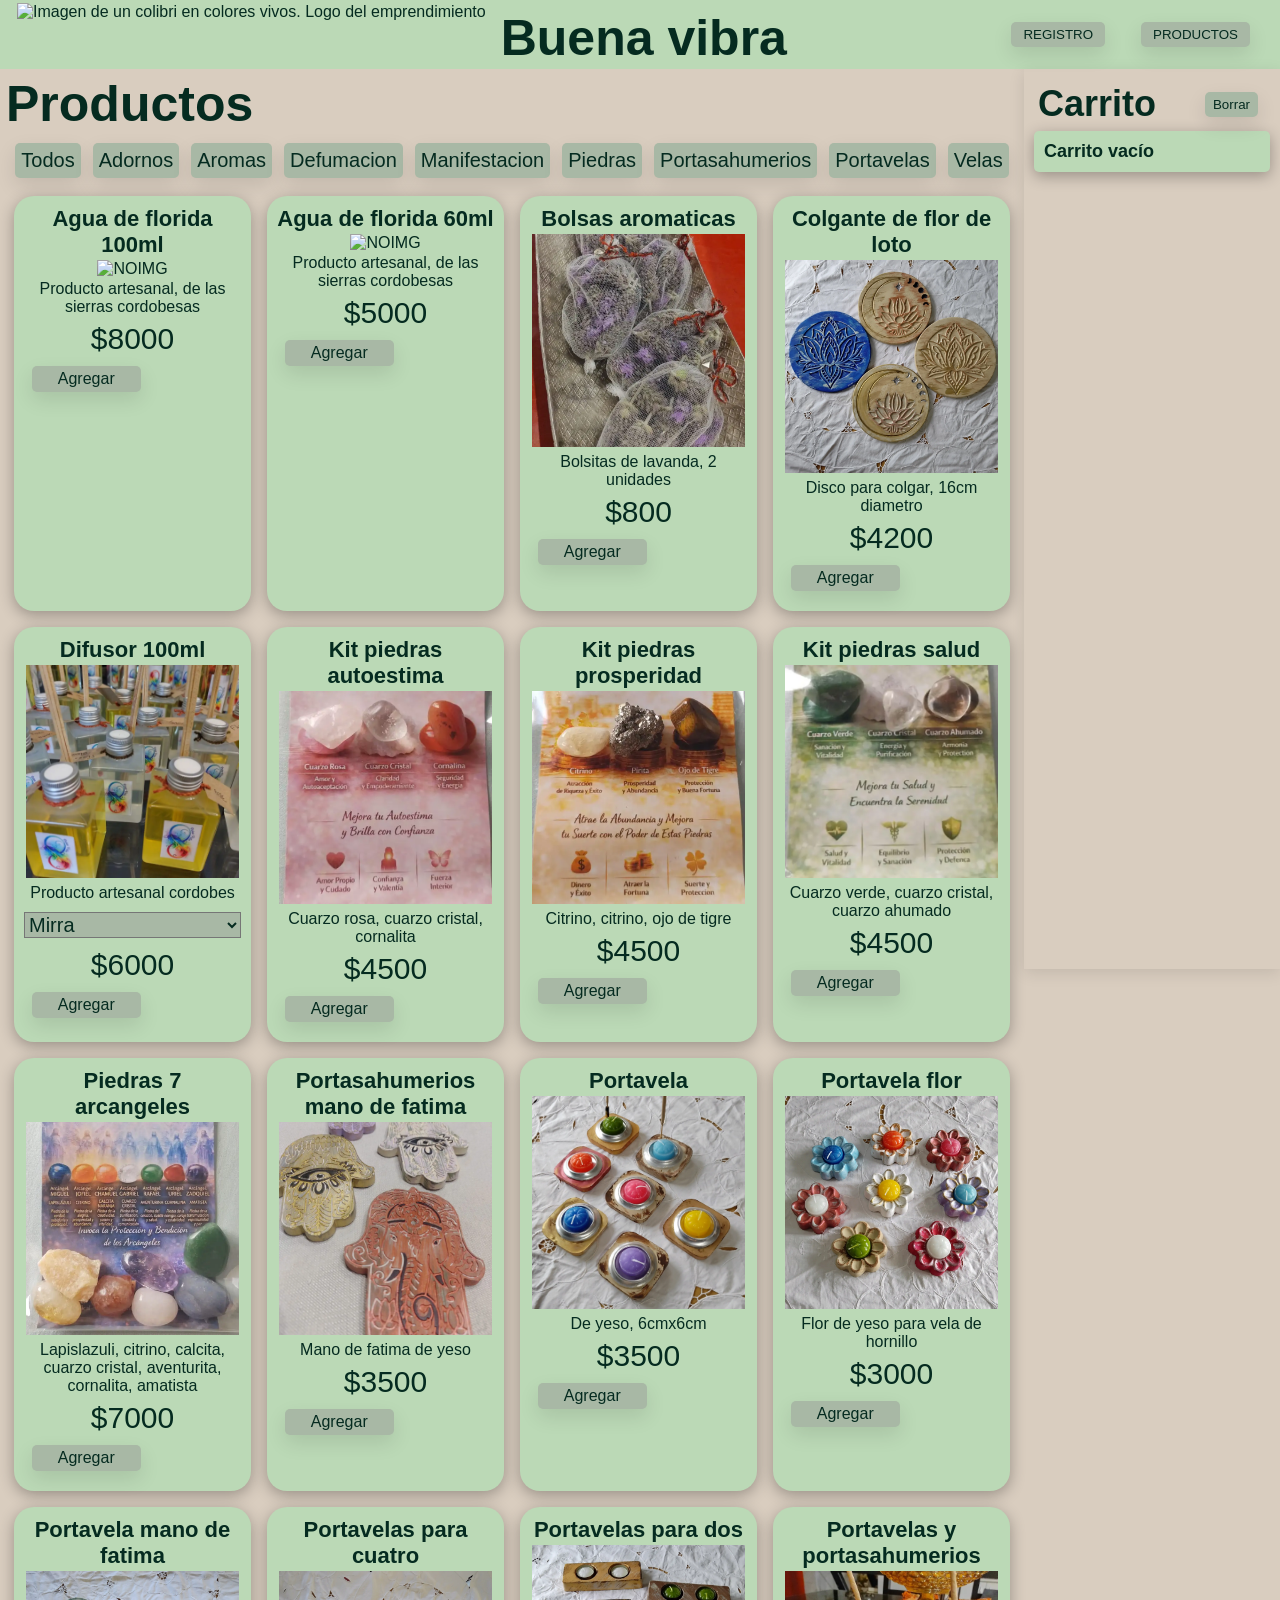
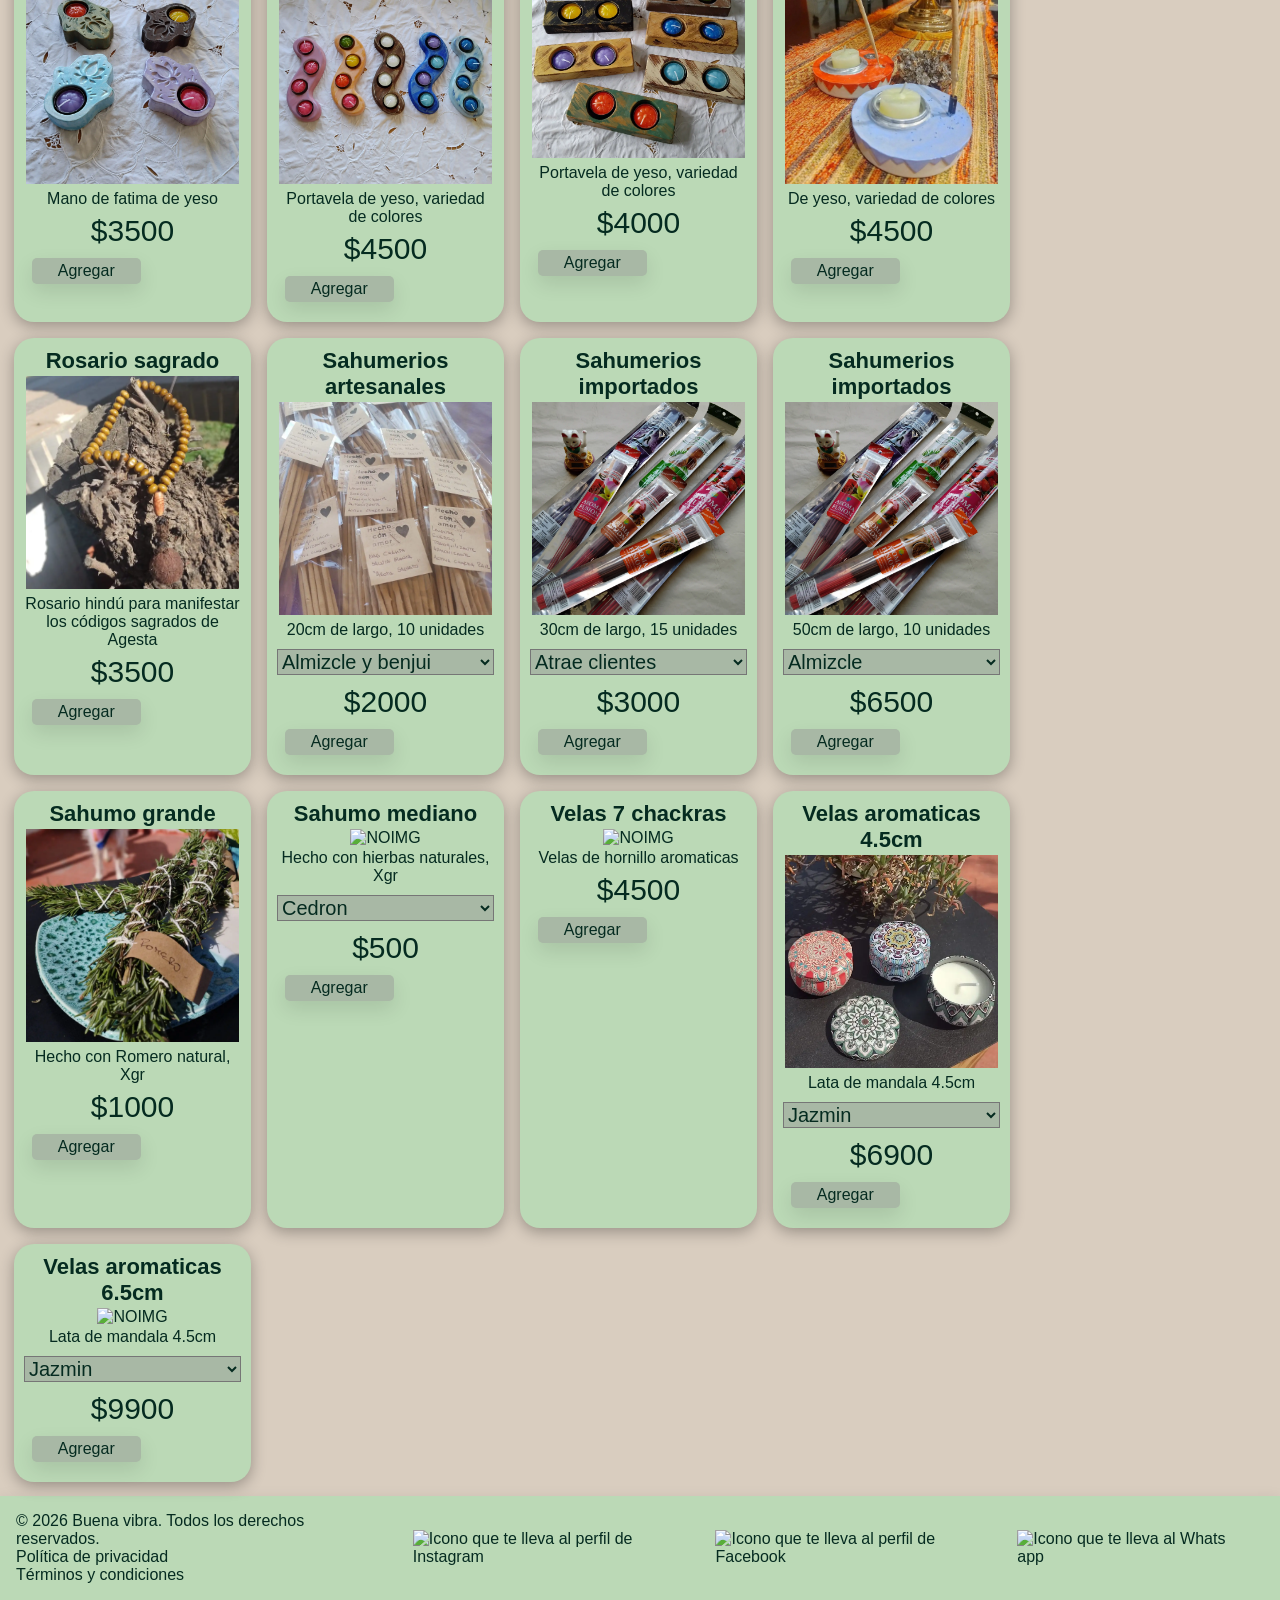
==== index.html @ 1e31e5bb "CAMBIO DE NOMBRE DE ARCHIVOS. Creo quedo funcional" ====
<!DOCTYPE html>
<html lang="es">
    <head>
        <meta charset="UTF-8">
        <meta name="description" content="Productos de tienda online de productos holísticos y bienestar natural.">
        <meta name="keywords" content="holístico, bienestar, relajación, aromas, velas, difusores, sahumerios, armonía">
        <meta name="viewport" content="width=device-width, initial-scale=1.0">
        <!-- Logo en la pestaña -->
        <link rel="icon" href="img/logo_colibri.webp" type="img/logo.png">
        <!-- Uso de una fuente externa -->
        <link rel="preconnect" href="https://fonts.googleapis.com">
        <link rel="preconnect" href="https://fonts.gstatic.com" crossorigin>
        <link href="https://fonts.googleapis.com/css2?family=Oswald:wght@200..700&display=swap" rel="stylesheet">
        <!-- Inclusion del archivo CSS (luego de la fuente y del bootstrap) -->
        <link rel="stylesheet" href="css/estilos.css">

        <!-- Inclusion del archivo js -->
        <script src="js/main.js" defer></script>

        <!-- Titulo de la pestaña -->
        <title>Buena vibra</title>
    </head>

    <body>
        <!-- Header: Titulo y lista de navegacion -->
        <header class="header">
            <!-- Lado izquierdo: logo+titulo -->
            <div class="header-titulo">
                <img src="/img/logo_colibri.webp" alt="Imagen de un colibri en colores vivos. Logo del emprendimiento" class="logo-colibri">
                <a class="titulo"><strong>Buena vibra</strong></a>
            </div>
            <!-- Lado derecho: Navbar desplegable-->
            <div class="header-pages">
                <button class="boton-registro">REGISTRO</button>
                <button class="boton-productos">PRODUCTOS</button>
            </div>
        </header>
        <main class="main-productos">
        </main> 

        <footer>
           <div>
                <p>© 2026 Buena vibra. Todos los derechos reservados.</p>
                <p>Política de privacidad</p>
                <p>Términos y condiciones</p>
            </div>
            <nav>
                <ul>  
                    <!-- Uso el atributo ref por sugerencia de seguridad. No coincide los nombres con el de las redes porque estoy en una transicion. No tengo facebook aun. -->
                    <li><a href="https://www.instagram.com/diezpuntos.lp/" target="_blank" rel="noopener noreferrer"> <img src="/img/logo_ig.png" alt="Icono que te lleva al perfil de Instagram" class="social-icon"></a>  </li>
                    <li><a href="https://www.facebook.com/diezpuntos.lp/" target="_blank" rel="noopener noreferrer"> <img src="/img/logo_fb.png" alt="Icono que te lleva al perfil de Facebook" class="social-icon"></a>  </li>
                    <li><a href="https://wa.me/5492355411161" target="_blank" rel="noopener noreferrer"> <img src="/img/logo_wa.png" alt="Icono que te lleva al Whats app" class="social-icon"></a></li>   
                </ul>
            </nav>
        </footer>
        <script src="https://cdn.jsdelivr.net/npm/sweetalert2@11"></script>
        <script type="text/javascript" src="https://cdn.jsdelivr.net/npm/toastify-js"></script>
    </body>
</html>
---- css/estilos.css ----
@charset "UTF-8";
/*
Verde salvia: #A8B8A5
Arena: #D9CDBF
Marrón suave: #A38A75
Crema: #F3EDE4
Texto oscuro: #2B2B2B

*/
h1 {
  font-size: 50px;
  justify-self: center;
  font-weight: bold;
}

h2 {
  font-size: 36px;
  font-weight: bold;
}

h3 {
  font-size: 22px;
}

h4 {
  font-size: 18px;
  font-weight: bold;
}

.card, .main-productos .section-product .section-cardproduct article {
  justify-items: center;
  text-align: center;
  margin: 8px;
  padding: 10px;
  background-color: #bbd9b6;
  border-radius: 20px;
  box-shadow: 0 4px 15px rgba(0, 0, 0, 0.3);
  transition: transform 0.4s ease;
}

.card-carrito {
  margin: 10px 4px;
  padding: 5px 4px;
  border-radius: 5px;
  background-color: #bbd9b6;
  box-shadow: 0 4px 15px rgba(0, 0, 0, 0.3);
}
.card-carrito p {
  font-size: 14px;
}

.card-carrito-info {
  margin: 5px 2px;
  padding: 8px 2px;
  border-radius: 5px;
  background-color: #bbd9b6;
  font-size: 20px;
  font-weight: bold;
  width: 100%;
  box-shadow: 0 4px 15px rgba(0, 0, 0, 0.3);
}

.card-carrito-mensaje {
  margin: 4px 2px 6px 2px;
  padding: 10px 10px;
  border-radius: 5px;
  background-color: #bbd9b6;
  font-size: 18px;
  font-weight: bold;
  justify-self: center;
  box-shadow: 0 4px 15px rgba(0, 0, 0, 0.3);
}

* {
  margin: 0;
  padding: 0;
  box-sizing: border-box;
  text-decoration: none;
  font-family: Arial, Helvetica, sans-serif;
  color: #052b20;
}

header {
  background-color: #bbd9b6;
  display: flex;
  padding: 2px;
  justify-content: space-between;
  align-items: center;
}
header .header-titulo {
  display: flex;
  align-items: center;
}
header .header-titulo .logo-colibri {
  width: auto;
  height: 4rem;
  padding: 0px 15px 7px 15px;
}
header .header-titulo .titulo {
  font-size: 50px;
  text-decoration: none;
  padding-top: 7px;
}

.header-pages {
  display: flex;
}
.header-pages .boton-registro {
  display: block;
  justify-content: center;
  width: 50%;
  margin: 15px 8px;
  background-color: #A8B8A5;
  border: none;
  border-radius: 5px;
  box-shadow: 0 8px 20px rgba(0, 0, 0, 0.1);
  transition: transform 0.4s ease;
  padding: 5px 12px;
}
.header-pages .boton-registro:hover {
  transform: scale(1.05);
}
.header-pages .boton-productos {
  display: block;
  justify-content: center;
  width: 50%;
  margin: 15px 28px;
  background-color: #A8B8A5;
  border: none;
  border-radius: 5px;
  box-shadow: 0 8px 20px rgba(0, 0, 0, 0.1);
  transition: transform 0.4s ease;
  padding: 5px 12px;
}
.header-pages .boton-productos:hover {
  transform: scale(1.05);
}
.header-pages .login-icon {
  width: 35px;
  height: 35px;
  padding: 3px;
}
.header-pages .nav-link:hover {
  text-decoration: underline;
}

footer {
  background-color: #bbd9b6;
  display: flex;
  justify-content: space-between;
  align-items: center;
  box-shadow: 0 4px 15px rgba(0, 0, 0, 0.1);
}
footer div {
  padding: 1rem;
}
footer div p {
  margin: 0;
}
footer nav ul {
  padding: 1rem;
  display: flex;
  list-style: none;
}
footer .social-icon {
  width: 45px;
  height: 45px;
  padding: 2px;
  margin-right: 15px;
}
footer .social-icon:hover {
  scale: 1.1;
}

.main-productos {
  background-color: #D9CDBF;
  display: grid;
  grid-template-columns: 80% 20%;
  grid-template-rows: 1;
  min-height: 100vh;
}
.main-productos .section-product {
  grid-column: 1;
  margin: 6px;
}
.main-productos .section-product .section-categorias {
  display: flex;
  flex-wrap: wrap;
  justify-content: center;
}
.main-productos .section-product .section-categorias .boton-categoria {
  display: block;
  justify-content: center;
  width: auto;
  margin: 10px 6px;
  background-color: #A8B8A5;
  border: none;
  border-radius: 5px;
  box-shadow: 0 8px 20px rgba(0, 0, 0, 0.1);
  transition: transform 0.4s ease;
  padding: 6px 6px;
  font-size: 20px;
}
.main-productos .section-product .section-categorias .boton-categoria:hover {
  transform: scale(1.05);
}
.main-productos .section-product .section-categorias .boton-categoria.activo {
  background-color: #A38A75;
  font-weight: bold;
}
.main-productos .section-product .section-cardproduct {
  display: grid;
  grid-template-columns: repeat(4, 1fr);
  grid-template-rows: auto;
}
.main-productos .section-product .section-cardproduct .mensaje-noProductos {
  grid-column: 1/-1;
  margin-top: 30vh;
  justify-self: center;
  align-items: center;
  font-size: 25px;
}
.main-productos .section-product .section-cardproduct article .imagen-producto {
  width: 100%;
  height: auto;
  padding: 2px;
  aspect-ratio: 1/1;
  object-fit: cover;
}
.main-productos .section-product .section-cardproduct article .descripcion-producto {
  font-size: 16px;
  margin-bottom: 6px;
}
.main-productos .section-product .section-cardproduct article .variedad-producto {
  width: 100%;
  margin: 10px auto;
  display: block;
  font-size: 20px;
  background-color: #A8B8A5;
}
.main-productos .section-product .section-cardproduct article .precio-producto {
  font-size: 30px;
}
.main-productos .section-product .section-cardproduct article:hover {
  transform: scale(1.05);
}
.main-productos .section-product .section-cardproduct article .boton-agregarCarrito {
  display: block;
  justify-content: center;
  width: 50%;
  margin: 10px 8px;
  background-color: #A8B8A5;
  border: none;
  border-radius: 5px;
  box-shadow: 0 8px 20px rgba(0, 0, 0, 0.1);
  transition: transform 0.4s ease;
  padding: 4px 2px;
  font-size: 16px;
}
.main-productos .section-product .section-cardproduct article .boton-agregarCarrito:hover {
  transform: scale(1.05);
}
.main-productos .section-carrito {
  grid-column: 2;
  padding: 8px;
  box-shadow: 0 4px 15px rgba(0, 0, 0, 0.1);
  position: sticky;
  top: 0; /* a qué distancia del tope queda fijo */
  height: 100vh; /* ocupa toda la altura de la pantalla */
  overflow-y: auto; /* si el carrito tiene mucho contenido, scrollea internamente */
}
.main-productos .section-carrito .header-carrito {
  display: flex;
  justify-content: space-between;
  align-items: center;
  margin: 6px;
}
.main-productos .section-carrito .header-carrito .boton-borrar {
  display: block;
  justify-content: center;
  width: auto;
  margin: 2px 8px;
  background-color: #A8B8A5;
  border: none;
  border-radius: 5px;
  box-shadow: 0 8px 20px rgba(0, 0, 0, 0.1);
  transition: transform 0.4s ease;
  padding: 5px 8px;
}
.main-productos .section-carrito .header-carrito .boton-borrar:hover {
  transform: translateY(-2px);
}
.main-productos .section-carrito .body-carrito .card-carrito .p-carrito {
  margin: 4px 2px;
  padding: 0px;
  font-size: 14px;
}
.main-productos .section-carrito .footer-carrito {
  justify-items: center;
}
.main-productos .section-carrito .footer-carrito .boton-enviar {
  display: block;
  justify-content: center;
  width: auto;
  margin: 10px 8px;
  background-color: #A8B8A5;
  border: none;
  border-radius: 5px;
  box-shadow: 0 8px 20px rgba(0, 0, 0, 0.1);
  transition: transform 0.4s ease;
  padding: 5px 8px;
}
.main-productos .section-carrito .footer-carrito .boton-enviar:hover {
  transform: translateY(-2px);
}

@media (max-width: 1050px) and (min-width: 600px) {
  .main-productos {
    display: grid;
    grid-template-columns: 20% 80%;
    grid-template-rows: 1;
  }
  .main-productos .sidebar {
    display: block;
    grid-column: 1;
  }
  .main-productos .boton-categorias {
    display: none;
  }
  .main-productos .section-product {
    grid-column: 2;
  }
  .main-productos .section-product .section-cardproduct {
    display: grid;
    grid-template-columns: repeat(2, 1fr);
    grid-template-rows: auto;
  }
  .main-productos .section-product .section-cardproduct .nombre-producto {
    font-size: 20px;
  }
  .main-productos .section-product .section-cardproduct .precio-producto {
    font-size: 24px;
  }
}
@media (max-width: 600px) {
  .header .header-titulo .titulo {
    font-size: 32px;
  }
  .main-productos {
    display: flex;
    flex-direction: column;
  }
  .main-productos .sidebar {
    display: none;
  }
  .main-productos .boton-categorias {
    display: block;
    justify-content: center;
    width: 50%;
    margin: 5px;
    background-color: #A8B8A5;
    border: none;
    border-radius: 5px;
    box-shadow: 0 8px 20px rgba(0, 0, 0, 0.1);
    transition: transform 0.4s ease;
  }
  .main-productos .section-product .section-cardproduct {
    display: flex;
    flex-direction: column;
  }
  .main-productos .section-product .boton-vermas {
    display: block;
    justify-content: center;
    width: 98%;
    margin: 10px 2px;
    background-color: #A8B8A5;
    border: none;
    border-radius: 5px;
    box-shadow: 0 8px 20px rgba(0, 0, 0, 0.1);
    transition: transform 0.4s ease;
  }
}

/*# sourceMappingURL=estilos.css.map */
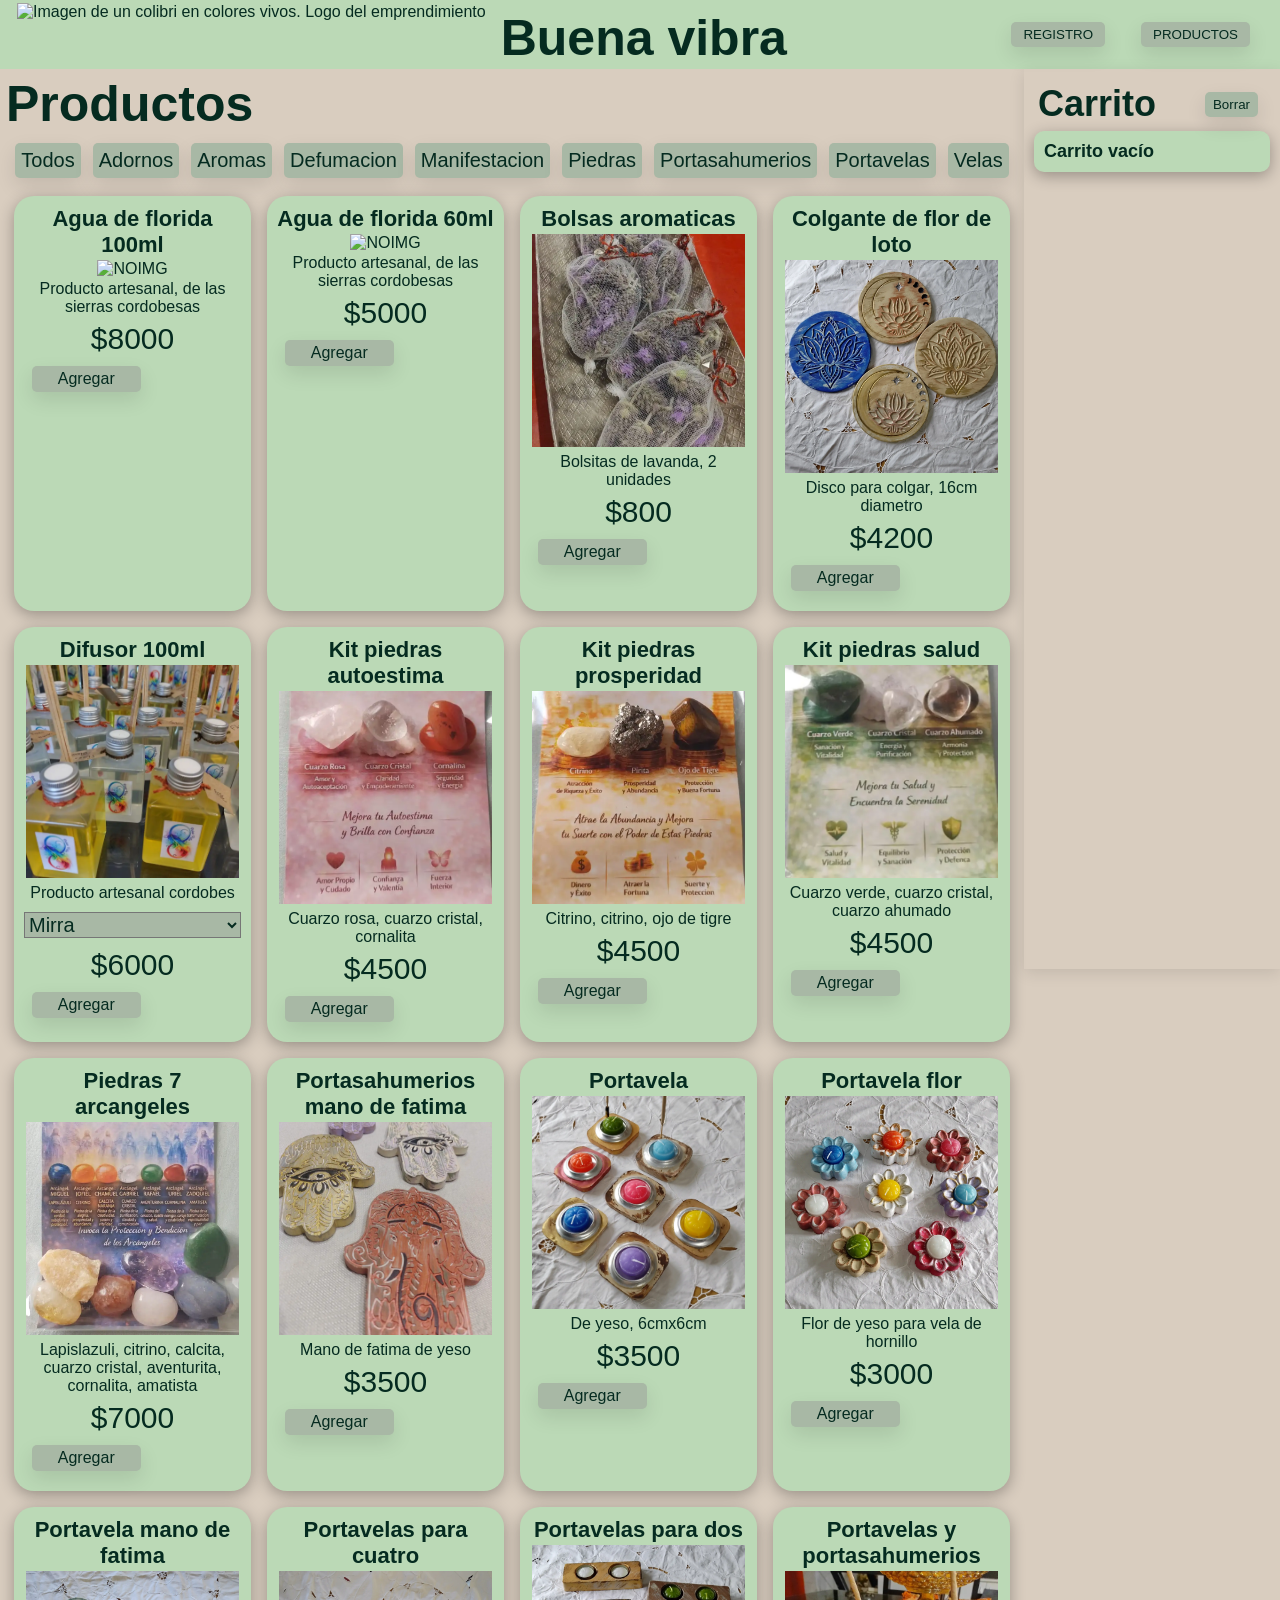
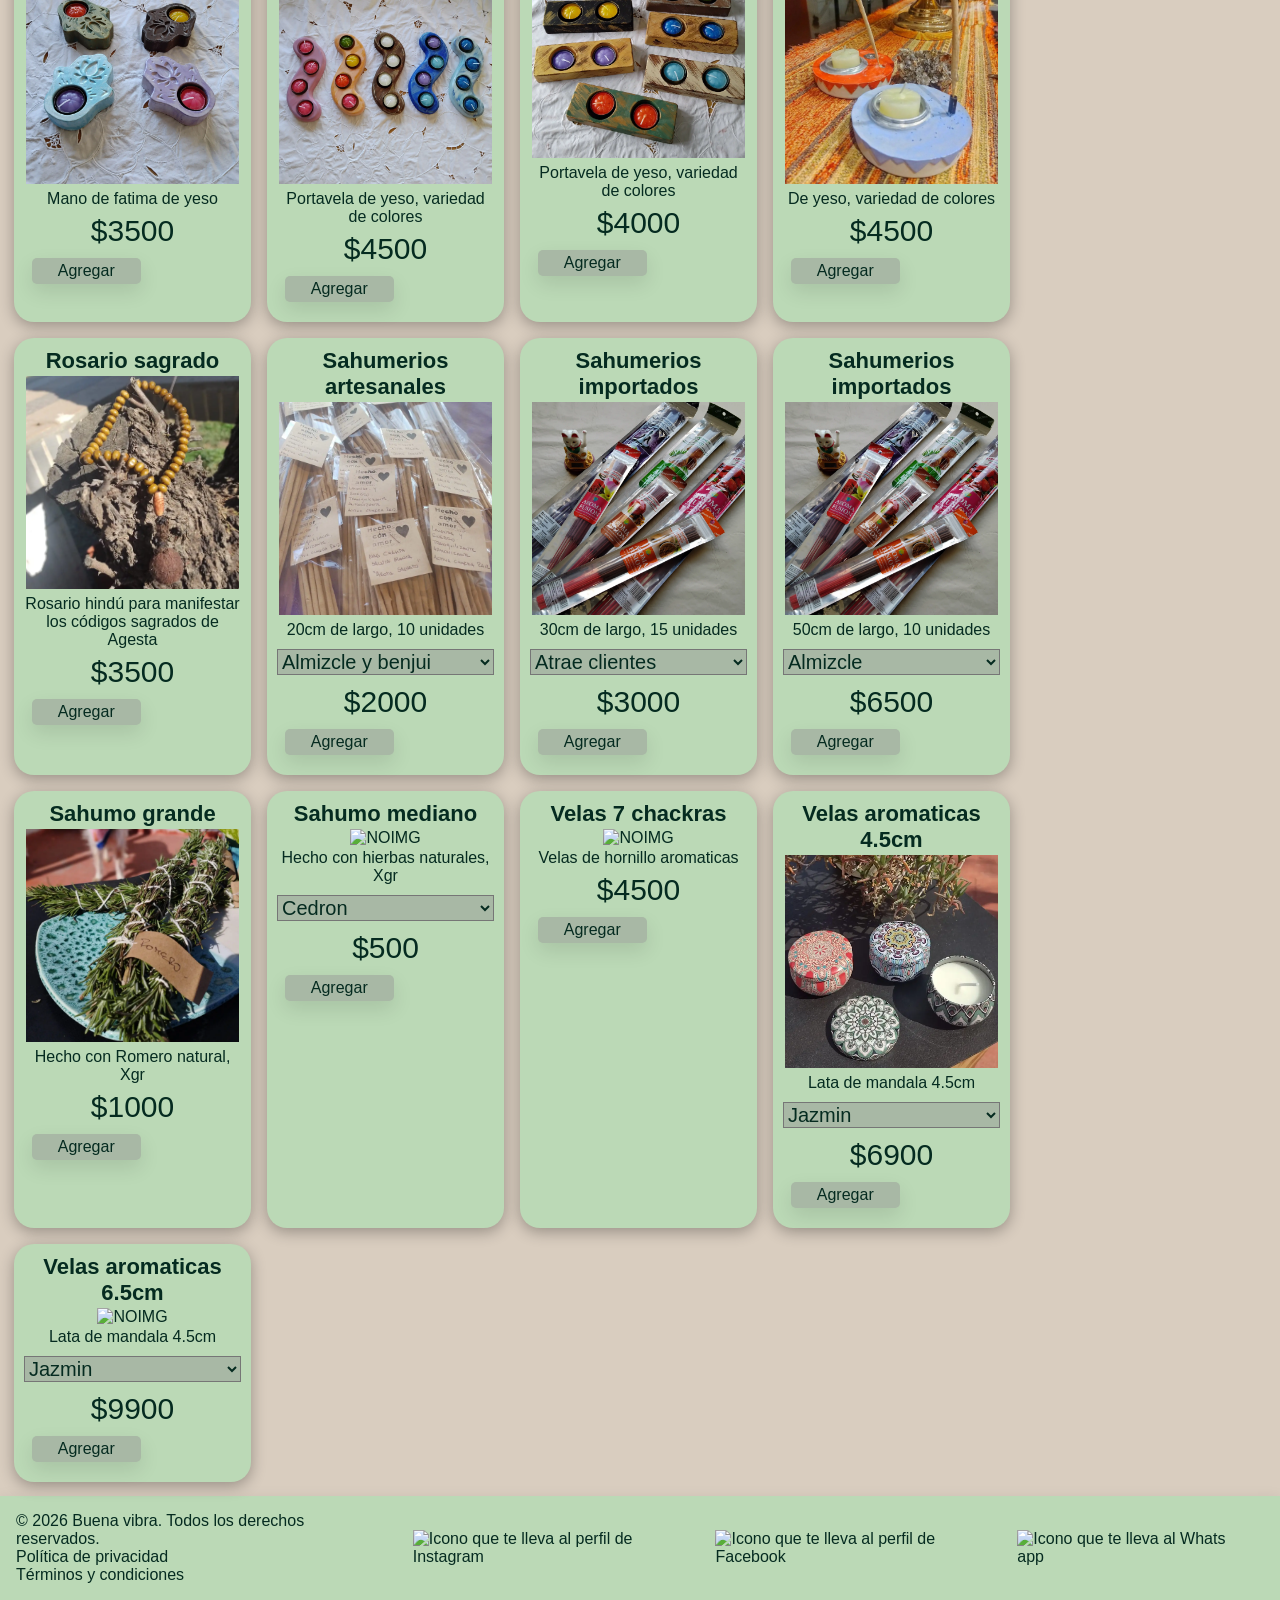
==== commit 7d370db4: "Agregue librerias, acomode enrutamiento de productos, purgue CSS" ====
--- a/index.html
+++ b/index.html
@@ -13,7 +13,8 @@
         <link href="https://fonts.googleapis.com/css2?family=Oswald:wght@200..700&display=swap" rel="stylesheet">
         <!-- Inclusion del archivo CSS (luego de la fuente y del bootstrap) -->
         <link rel="stylesheet" href="css/estilos.css">
-
+        <!-- CSS de libreria toastify -->
+        <link rel="stylesheet" href="https://cdn.jsdelivr.net/npm/toastify-js/src/toastify.min.css">
         <!-- Inclusion del archivo js -->
         <script src="js/main.js" defer></script>
 
--- a/css/estilos.css
+++ b/css/estilos.css
@@ -49,21 +49,10 @@
   font-size: 14px;
 }
 
-.card-carrito-info {
-  margin: 5px 2px;
-  padding: 8px 2px;
-  border-radius: 5px;
-  background-color: #bbd9b6;
-  font-size: 20px;
-  font-weight: bold;
-  width: 100%;
-  box-shadow: 0 4px 15px rgba(0, 0, 0, 0.3);
-}
-
 .card-carrito-mensaje {
   margin: 4px 2px 6px 2px;
   padding: 10px 10px;
-  border-radius: 5px;
+  border-radius: 10px;
   background-color: #bbd9b6;
   font-size: 18px;
   font-weight: bold;
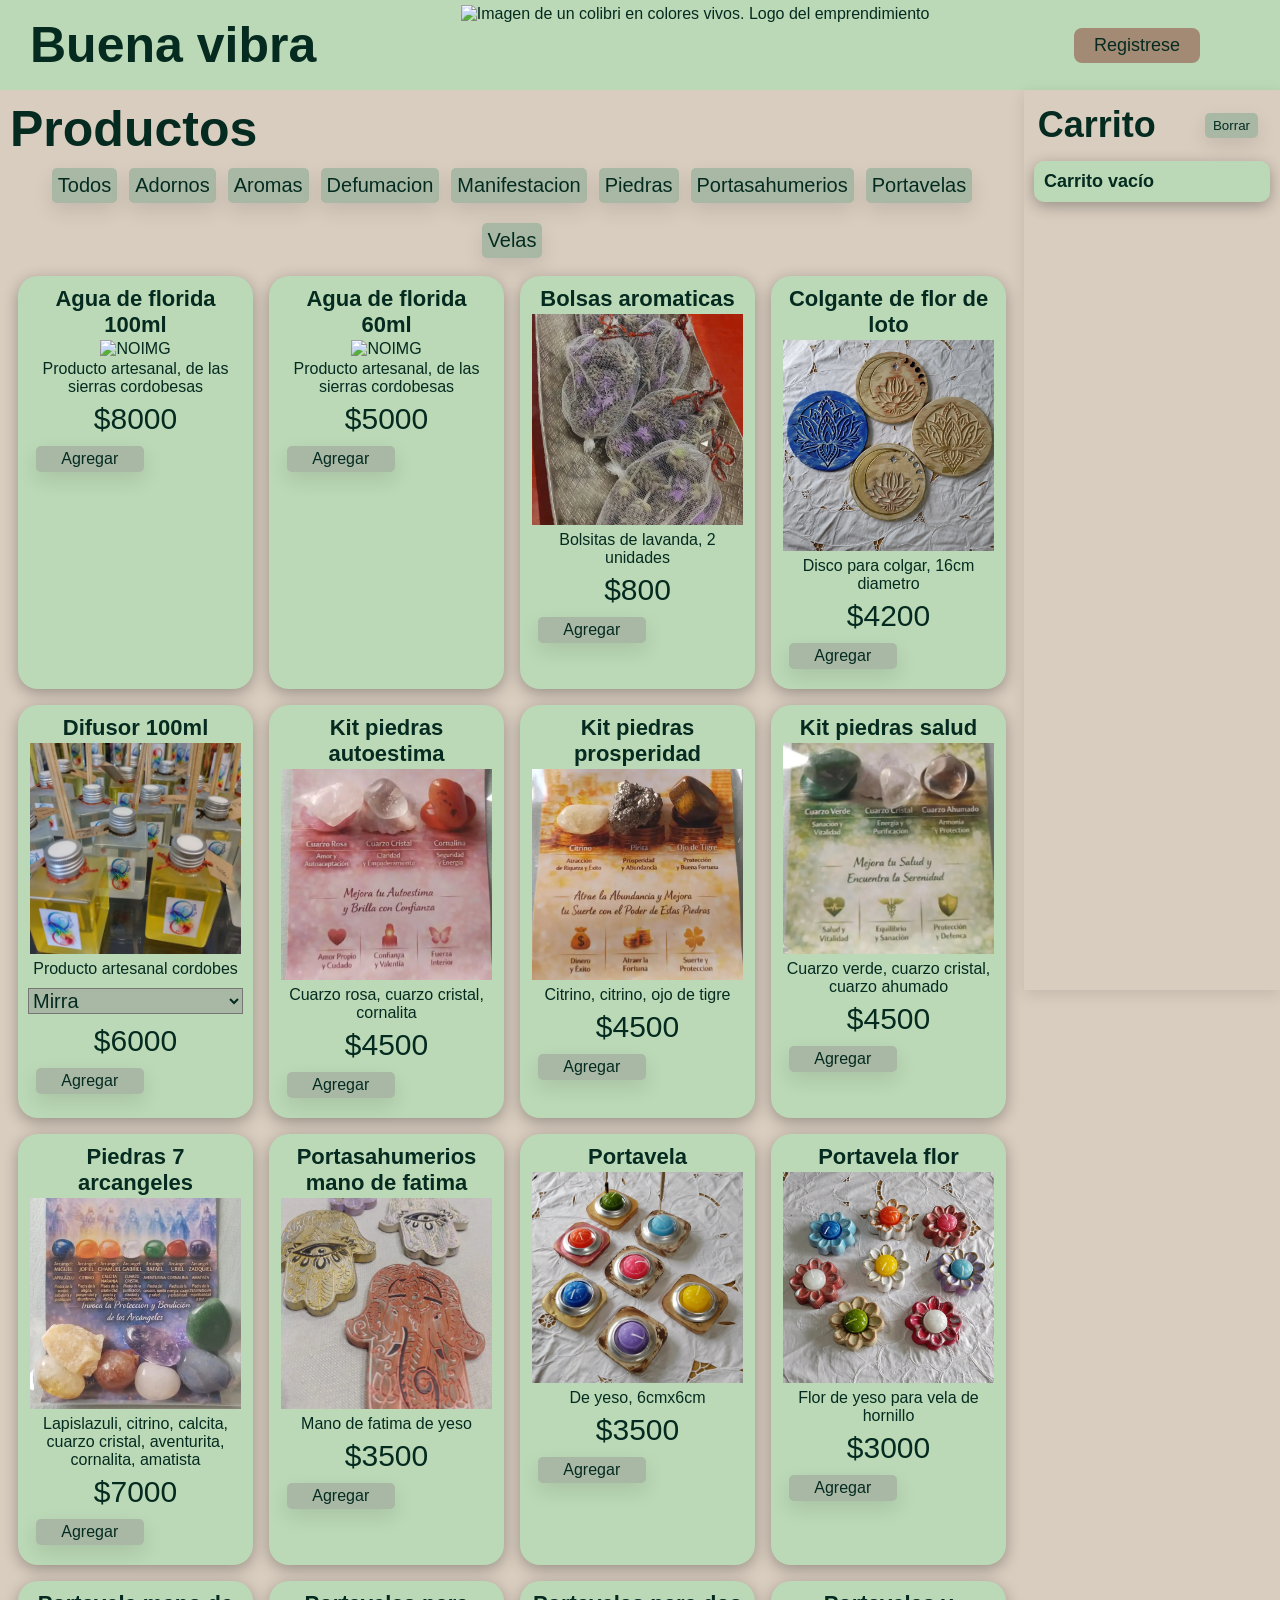
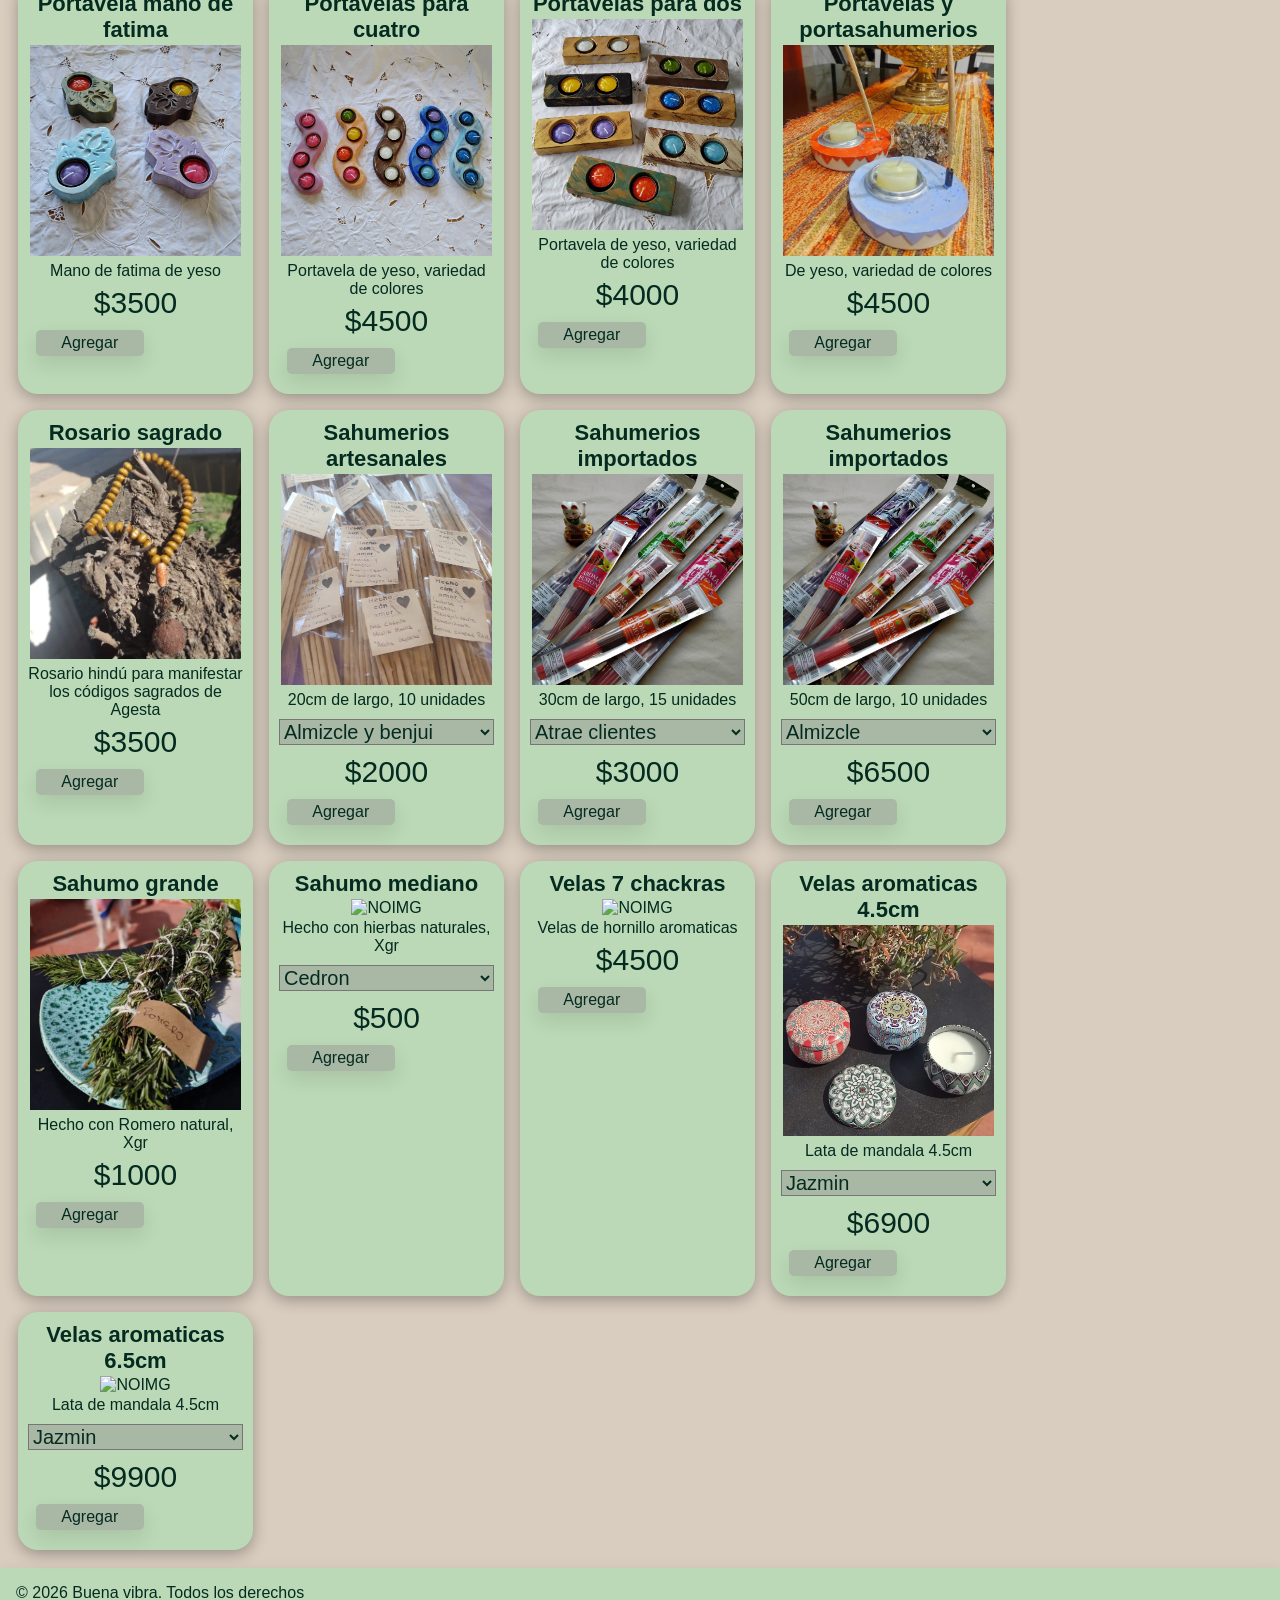
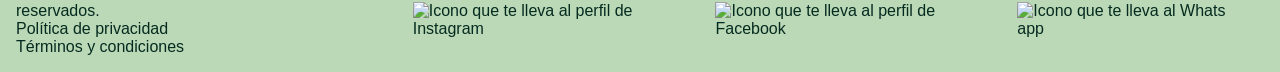
==== commit 5973839f: "Boton de registro funcionando" ====
--- a/index.html
+++ b/index.html
@@ -24,19 +24,12 @@
 
     <body>
         <!-- Header: Titulo y lista de navegacion -->
-        <header class="header">
-            <!-- Lado izquierdo: logo+titulo -->
-            <div class="header-titulo">
-                <img src="/img/logo_colibri.webp" alt="Imagen de un colibri en colores vivos. Logo del emprendimiento" class="logo-colibri">
-                <a class="titulo"><strong>Buena vibra</strong></a>
-            </div>
-            <!-- Lado derecho: Navbar desplegable-->
-            <div class="header-pages">
-                <button class="boton-registro">REGISTRO</button>
-                <button class="boton-productos">PRODUCTOS</button>
-            </div>
+        <header>
+            <!-- <a class="titulo"><strong>Buena vibra</strong></a> -->
+            <!-- <img src="img/logo_colibri.webp" alt="Imagen de un colibri en colores vivos. Logo del emprendimiento" class="logo-colibri"> -->
+            <!-- <button class="boton-registro">REGISTR</button> -->
         </header>
-        <main class="main-productos">
+        <main>
         </main> 
 
         <footer>
@@ -48,9 +41,9 @@
             <nav>
                 <ul>  
                     <!-- Uso el atributo ref por sugerencia de seguridad. No coincide los nombres con el de las redes porque estoy en una transicion. No tengo facebook aun. -->
-                    <li><a href="https://www.instagram.com/diezpuntos.lp/" target="_blank" rel="noopener noreferrer"> <img src="/img/logo_ig.png" alt="Icono que te lleva al perfil de Instagram" class="social-icon"></a>  </li>
-                    <li><a href="https://www.facebook.com/diezpuntos.lp/" target="_blank" rel="noopener noreferrer"> <img src="/img/logo_fb.png" alt="Icono que te lleva al perfil de Facebook" class="social-icon"></a>  </li>
-                    <li><a href="https://wa.me/5492355411161" target="_blank" rel="noopener noreferrer"> <img src="/img/logo_wa.png" alt="Icono que te lleva al Whats app" class="social-icon"></a></li>   
+                    <li><a href="https://www.instagram.com/diezpuntos.lp/" target="_blank" rel="noopener noreferrer"> <img src="img/logo_ig.png" alt="Icono que te lleva al perfil de Instagram" class="social-icon"></a>  </li>
+                    <li><a href="https://www.facebook.com/diezpuntos.lp/" target="_blank" rel="noopener noreferrer"> <img src="img/logo_fb.png" alt="Icono que te lleva al perfil de Facebook" class="social-icon"></a>  </li>
+                    <li><a href="https://wa.me/5492355411161" target="_blank" rel="noopener noreferrer"> <img src="img/logo_wa.png" alt="Icono que te lleva al Whats app" class="social-icon"></a></li>   
                 </ul>
             </nav>
         </footer>
--- a/css/estilos.css
+++ b/css/estilos.css
@@ -27,7 +27,7 @@
   font-weight: bold;
 }
 
-.card, .main-productos .section-product .section-cardproduct article {
+.card, main .section-product .section-cardproduct article {
   justify-items: center;
   text-align: center;
   margin: 8px;
@@ -50,7 +50,7 @@
 }
 
 .card-carrito-mensaje {
-  margin: 4px 2px 6px 2px;
+  margin: 15px 2px 6px 2px;
   padding: 10px 10px;
   border-radius: 10px;
   background-color: #bbd9b6;
@@ -72,64 +72,62 @@
 header {
   background-color: #bbd9b6;
   display: flex;
-  padding: 2px;
+  align-items: center;
   justify-content: space-between;
-  align-items: center;
-}
-header .header-titulo {
-  display: flex;
-  align-items: center;
-}
-header .header-titulo .logo-colibri {
+}
+header .logo-colibri {
   width: auto;
-  height: 4rem;
-  padding: 0px 15px 7px 15px;
-}
-header .header-titulo .titulo {
+  height: 5rem;
+  padding: 0px;
+  margin: 5px 0px;
+}
+header .titulo {
   font-size: 50px;
-  text-decoration: none;
-  padding-top: 7px;
-}
-
-.header-pages {
-  display: flex;
-}
-.header-pages .boton-registro {
-  display: block;
-  justify-content: center;
-  width: 50%;
-  margin: 15px 8px;
-  background-color: #A8B8A5;
-  border: none;
-  border-radius: 5px;
-  box-shadow: 0 8px 20px rgba(0, 0, 0, 0.1);
-  transition: transform 0.4s ease;
-  padding: 5px 12px;
-}
-.header-pages .boton-registro:hover {
+  font-weight: bold;
+  margin-left: 30px;
+}
+header .seccion-registro {
+  margin-right: 80px;
+  padding: 5px 15px;
+  border-radius: 8px;
+  background-color: #A38A75;
+  text-align: center;
+  font-size: 20px;
+  display: flex;
+  justify-content: space-between;
+}
+header .seccion-registro .boton-registro {
+  display: block;
+  justify-content: center;
+  width: 100%;
+  margin: 0px;
+  background-color: #A8B8A5;
+  border: none;
+  border-radius: 5px;
+  box-shadow: 0 8px 20px rgba(0, 0, 0, 0.1);
+  transition: transform 0.4s ease;
+  padding: 2px 5px;
+  font-size: 18px;
+  background-color: #A38A75;
+  box-shadow: none;
+}
+header .seccion-registro .boton-registro:hover {
   transform: scale(1.05);
 }
-.header-pages .boton-productos {
-  display: block;
-  justify-content: center;
-  width: 50%;
-  margin: 15px 28px;
-  background-color: #A8B8A5;
-  border: none;
-  border-radius: 5px;
-  box-shadow: 0 8px 20px rgba(0, 0, 0, 0.1);
-  transition: transform 0.4s ease;
-  padding: 5px 12px;
-}
-.header-pages .boton-productos:hover {
-  transform: scale(1.05);
-}
-.header-pages .login-icon {
-  width: 35px;
-  height: 35px;
-  padding: 3px;
-}
-.header-pages .nav-link:hover {
+header .seccion-registro p {
+  align-self: center;
+  font-size: 16px;
+  padding: 6px;
+}
+header .seccion-registro .boton-borrarRegistro {
+  align-self: center;
+  border: none;
+  font-size: 18px;
+  padding: 3px 6px;
+  margin-left: 6px;
+  background-color: #D9CDBF;
+}
+header .nav-link:hover {
   text-decoration: underline;
 }
 
@@ -161,23 +159,23 @@
   scale: 1.1;
 }
 
-.main-productos {
+main {
   background-color: #D9CDBF;
   display: grid;
   grid-template-columns: 80% 20%;
   grid-template-rows: 1;
   min-height: 100vh;
 }
-.main-productos .section-product {
+main .section-product {
   grid-column: 1;
-  margin: 6px;
-}
-.main-productos .section-product .section-categorias {
+  margin: 10px;
+}
+main .section-product .section-categorias {
   display: flex;
   flex-wrap: wrap;
   justify-content: center;
 }
-.main-productos .section-product .section-categorias .boton-categoria {
+main .section-product .section-categorias .boton-categoria {
   display: block;
   justify-content: center;
   width: auto;
@@ -190,50 +188,53 @@
   padding: 6px 6px;
   font-size: 20px;
 }
-.main-productos .section-product .section-categorias .boton-categoria:hover {
+main .section-product .section-categorias .boton-categoria:hover {
   transform: scale(1.05);
 }
-.main-productos .section-product .section-categorias .boton-categoria.activo {
+main .section-product .section-categorias .boton-categoria.activo {
   background-color: #A38A75;
   font-weight: bold;
 }
-.main-productos .section-product .section-cardproduct {
+main .section-product .section-cardproduct {
   display: grid;
   grid-template-columns: repeat(4, 1fr);
   grid-template-rows: auto;
 }
-.main-productos .section-product .section-cardproduct .mensaje-noProductos {
+main .section-product .section-cardproduct .mensaje-noProductos {
   grid-column: 1/-1;
   margin-top: 30vh;
   justify-self: center;
   align-items: center;
   font-size: 25px;
 }
-.main-productos .section-product .section-cardproduct article .imagen-producto {
+main .section-product .section-cardproduct article {
+  min-width: 50px;
+}
+main .section-product .section-cardproduct article .imagen-producto {
   width: 100%;
   height: auto;
   padding: 2px;
   aspect-ratio: 1/1;
   object-fit: cover;
 }
-.main-productos .section-product .section-cardproduct article .descripcion-producto {
+main .section-product .section-cardproduct article .descripcion-producto {
   font-size: 16px;
   margin-bottom: 6px;
 }
-.main-productos .section-product .section-cardproduct article .variedad-producto {
+main .section-product .section-cardproduct article .variedad-producto {
   width: 100%;
   margin: 10px auto;
   display: block;
   font-size: 20px;
   background-color: #A8B8A5;
 }
-.main-productos .section-product .section-cardproduct article .precio-producto {
+main .section-product .section-cardproduct article .precio-producto {
   font-size: 30px;
 }
-.main-productos .section-product .section-cardproduct article:hover {
+main .section-product .section-cardproduct article:hover {
   transform: scale(1.05);
 }
-.main-productos .section-product .section-cardproduct article .boton-agregarCarrito {
+main .section-product .section-cardproduct article .boton-agregarCarrito {
   display: block;
   justify-content: center;
   width: 50%;
@@ -246,10 +247,10 @@
   padding: 4px 2px;
   font-size: 16px;
 }
-.main-productos .section-product .section-cardproduct article .boton-agregarCarrito:hover {
+main .section-product .section-cardproduct article .boton-agregarCarrito:hover {
   transform: scale(1.05);
 }
-.main-productos .section-carrito {
+main .section-carrito {
   grid-column: 2;
   padding: 8px;
   box-shadow: 0 4px 15px rgba(0, 0, 0, 0.1);
@@ -258,13 +259,20 @@
   height: 100vh; /* ocupa toda la altura de la pantalla */
   overflow-y: auto; /* si el carrito tiene mucho contenido, scrollea internamente */
 }
-.main-productos .section-carrito .header-carrito {
+main .section-carrito .bienvenida-usuario {
+  margin: 10px 25px;
+  padding: 8px;
+  text-align: center;
+  font-size: 20px;
+  background-color: #A38A75;
+}
+main .section-carrito .header-carrito {
   display: flex;
   justify-content: space-between;
   align-items: center;
   margin: 6px;
 }
-.main-productos .section-carrito .header-carrito .boton-borrar {
+main .section-carrito .header-carrito .boton-borrar {
   display: block;
   justify-content: center;
   width: auto;
@@ -276,22 +284,22 @@
   transition: transform 0.4s ease;
   padding: 5px 8px;
 }
-.main-productos .section-carrito .header-carrito .boton-borrar:hover {
+main .section-carrito .header-carrito .boton-borrar:hover {
   transform: translateY(-2px);
 }
-.main-productos .section-carrito .body-carrito .card-carrito .p-carrito {
+main .section-carrito .body-carrito .card-carrito .p-carrito {
   margin: 4px 2px;
   padding: 0px;
   font-size: 14px;
 }
-.main-productos .section-carrito .footer-carrito {
+main .section-carrito .footer-carrito {
   justify-items: center;
 }
-.main-productos .section-carrito .footer-carrito .boton-enviar {
+main .section-carrito .footer-carrito .boton-enviar {
   display: block;
   justify-content: center;
   width: auto;
-  margin: 10px 8px;
+  margin: 20px 8px;
   background-color: #A8B8A5;
   border: none;
   border-radius: 5px;
@@ -299,7 +307,7 @@
   transition: transform 0.4s ease;
   padding: 5px 8px;
 }
-.main-productos .section-carrito .footer-carrito .boton-enviar:hover {
+main .section-carrito .footer-carrito .boton-enviar:hover {
   transform: translateY(-2px);
 }
 
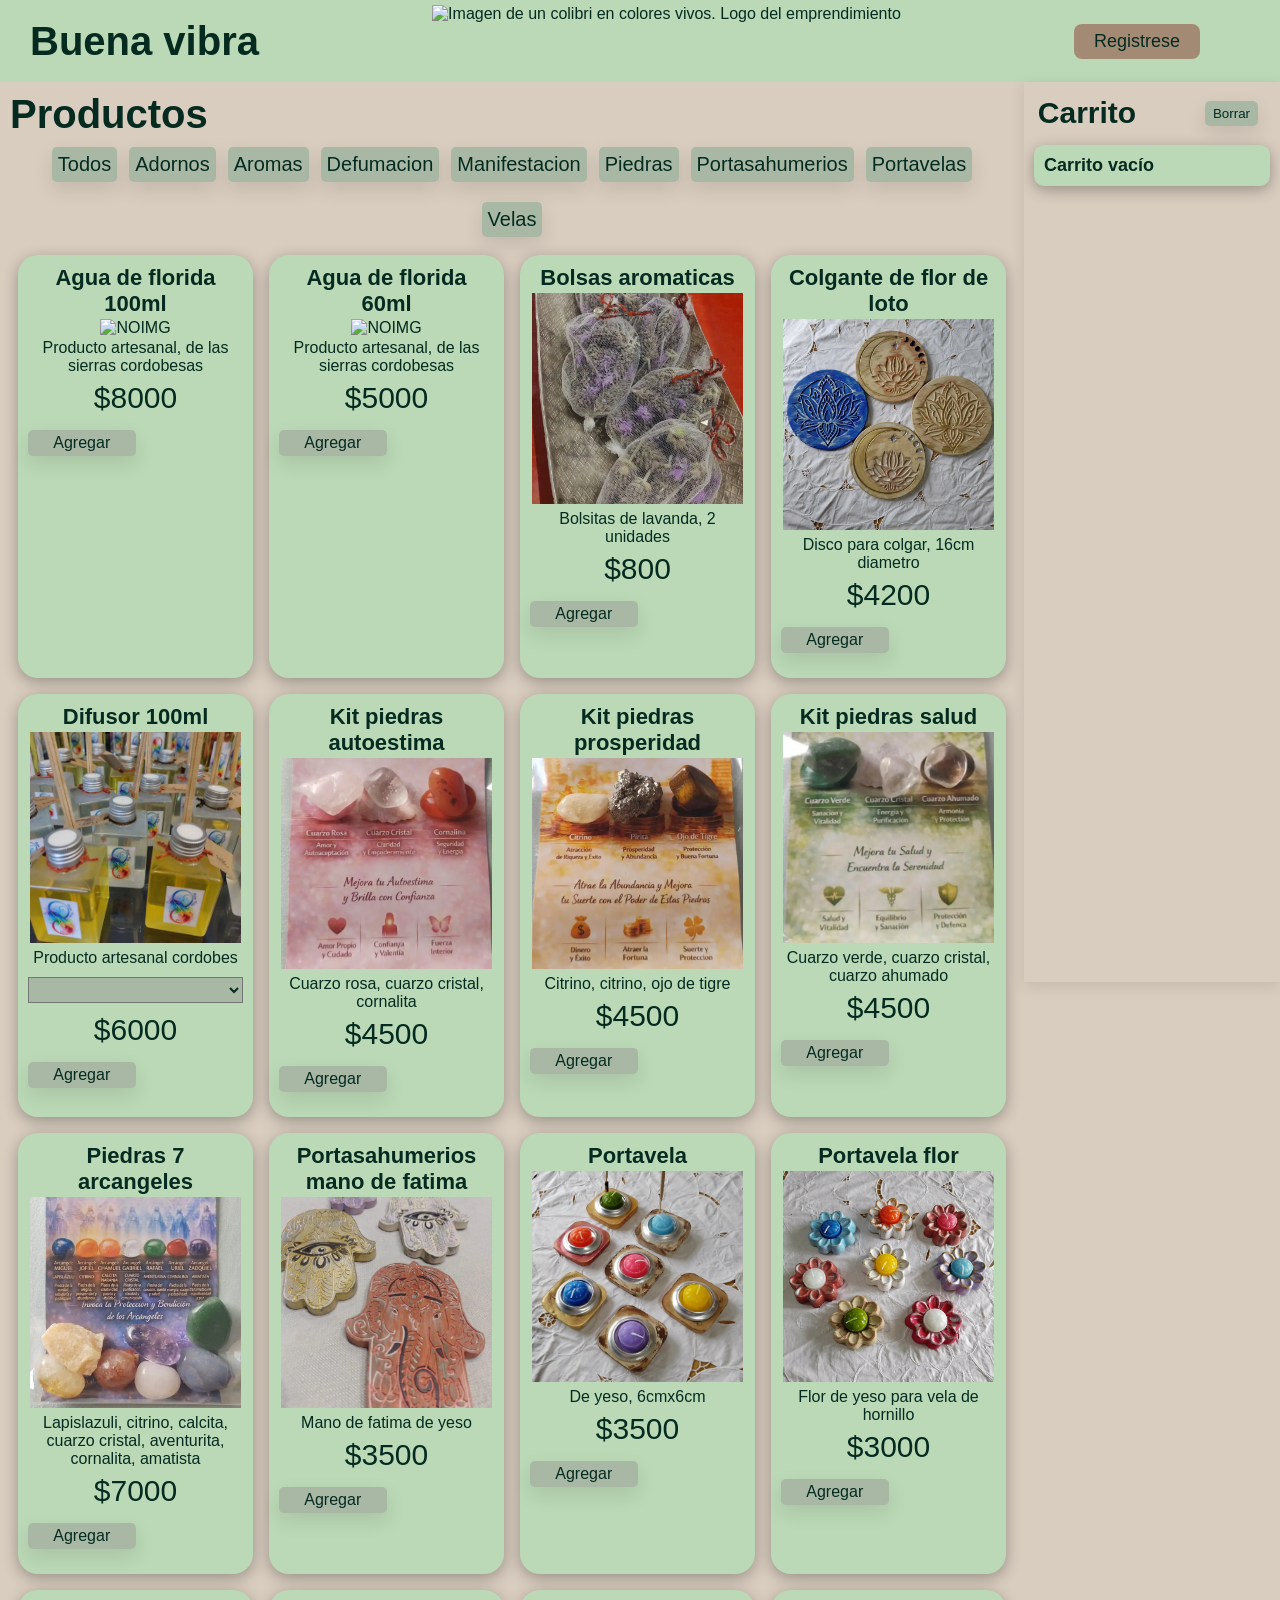
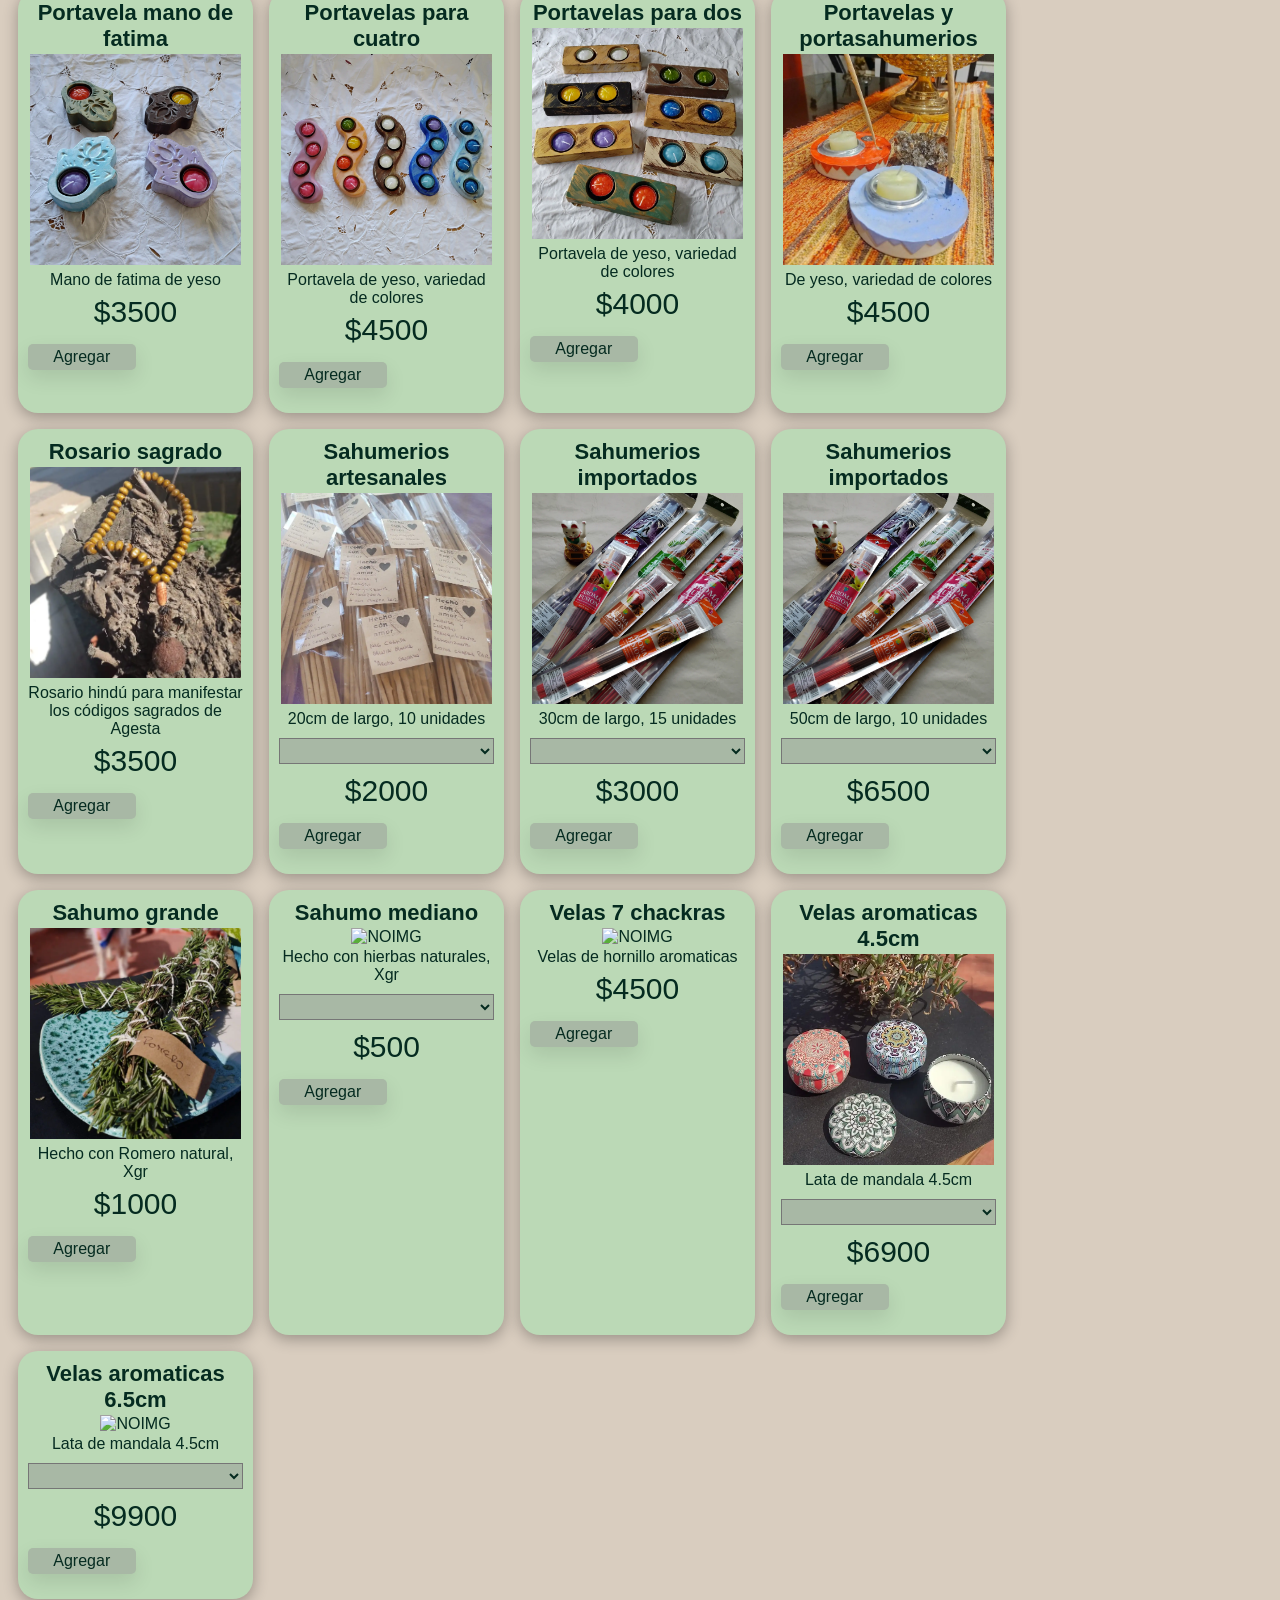
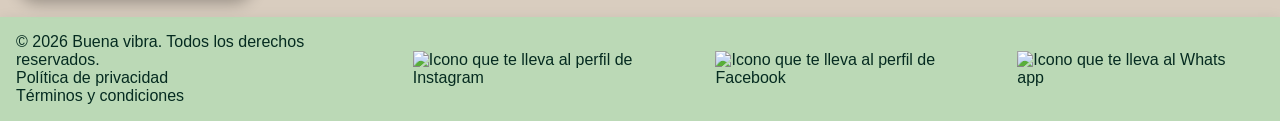
==== commit a3b54c03: "Mensajes al borrar carrito" ====
--- a/index.html
+++ b/index.html
@@ -25,9 +25,6 @@
     <body>
         <!-- Header: Titulo y lista de navegacion -->
         <header>
-            <!-- <a class="titulo"><strong>Buena vibra</strong></a> -->
-            <!-- <img src="img/logo_colibri.webp" alt="Imagen de un colibri en colores vivos. Logo del emprendimiento" class="logo-colibri"> -->
-            <!-- <button class="boton-registro">REGISTR</button> -->
         </header>
         <main>
         </main> 
--- a/css/estilos.css
+++ b/css/estilos.css
@@ -8,13 +8,13 @@
 
 */
 h1 {
-  font-size: 50px;
+  font-size: 40px;
   justify-self: center;
   font-weight: bold;
 }
 
 h2 {
-  font-size: 36px;
+  font-size: 30px;
   font-weight: bold;
 }
 
@@ -77,12 +77,12 @@
 }
 header .logo-colibri {
   width: auto;
-  height: 5rem;
+  height: 4.5rem;
   padding: 0px;
   margin: 5px 0px;
 }
 header .titulo {
-  font-size: 50px;
+  font-size: 40px;
   font-weight: bold;
   margin-left: 30px;
 }
@@ -122,6 +122,7 @@
 header .seccion-registro .boton-borrarRegistro {
   align-self: center;
   border: none;
+  border-radius: 6px;
   font-size: 18px;
   padding: 3px 6px;
   margin-left: 6px;
@@ -238,7 +239,7 @@
   display: block;
   justify-content: center;
   width: 50%;
-  margin: 10px 8px;
+  margin: 15px 0px;
   background-color: #A8B8A5;
   border: none;
   border-radius: 5px;
@@ -259,13 +260,6 @@
   height: 100vh; /* ocupa toda la altura de la pantalla */
   overflow-y: auto; /* si el carrito tiene mucho contenido, scrollea internamente */
 }
-main .section-carrito .bienvenida-usuario {
-  margin: 10px 25px;
-  padding: 8px;
-  text-align: center;
-  font-size: 20px;
-  background-color: #A38A75;
-}
 main .section-carrito .header-carrito {
   display: flex;
   justify-content: space-between;
@@ -287,10 +281,38 @@
 main .section-carrito .header-carrito .boton-borrar:hover {
   transform: translateY(-2px);
 }
-main .section-carrito .body-carrito .card-carrito .p-carrito {
+main .section-carrito .body-carrito .card-carrito {
+  display: grid;
+  grid-template-columns: 86% 14%;
+  grid-template-rows: 1;
+}
+main .section-carrito .body-carrito .card-carrito .div-info .p-carrito {
   margin: 4px 2px;
   padding: 0px;
   font-size: 14px;
+}
+main .section-carrito .body-carrito .card-carrito .div-botones {
+  display: grid;
+  justify-items: center;
+}
+main .section-carrito .body-carrito .card-carrito .div-botones .boton-eliminar {
+  width: 60%;
+  height: 70%;
+  margin: 2px 0px;
+  border-radius: 6px;
+  background-color: #A8B8A5;
+}
+main .section-carrito .body-carrito .card-carrito .div-botones .boton-eliminar:hover {
+  transform: scale(1.05);
+}
+main .section-carrito .body-carrito .card-carrito .div-botones .boton-carrito {
+  width: 90%;
+  height: 90%;
+  margin: 1px 0px;
+  border-radius: 6px;
+}
+main .section-carrito .body-carrito .card-carrito .div-botones .boton-carrito:hover {
+  transform: scale(1.05);
 }
 main .section-carrito .footer-carrito {
   justify-items: center;
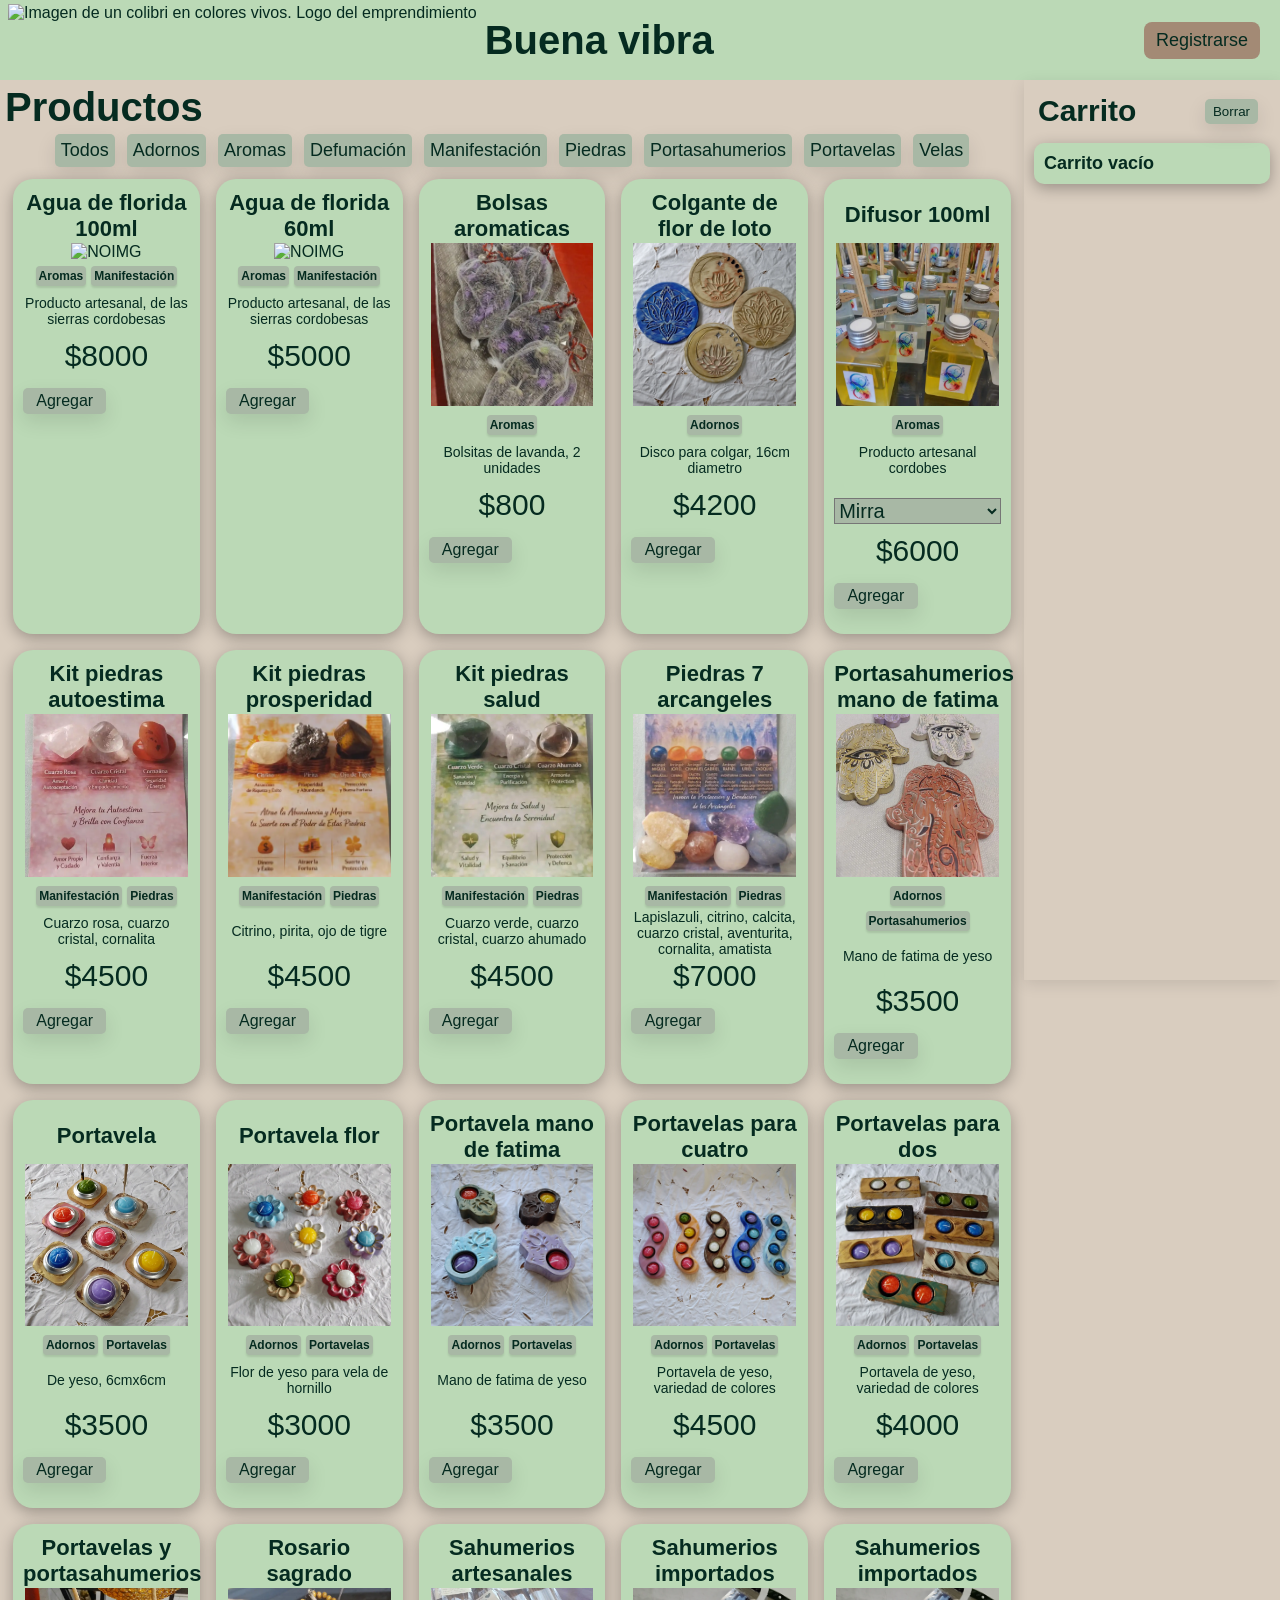
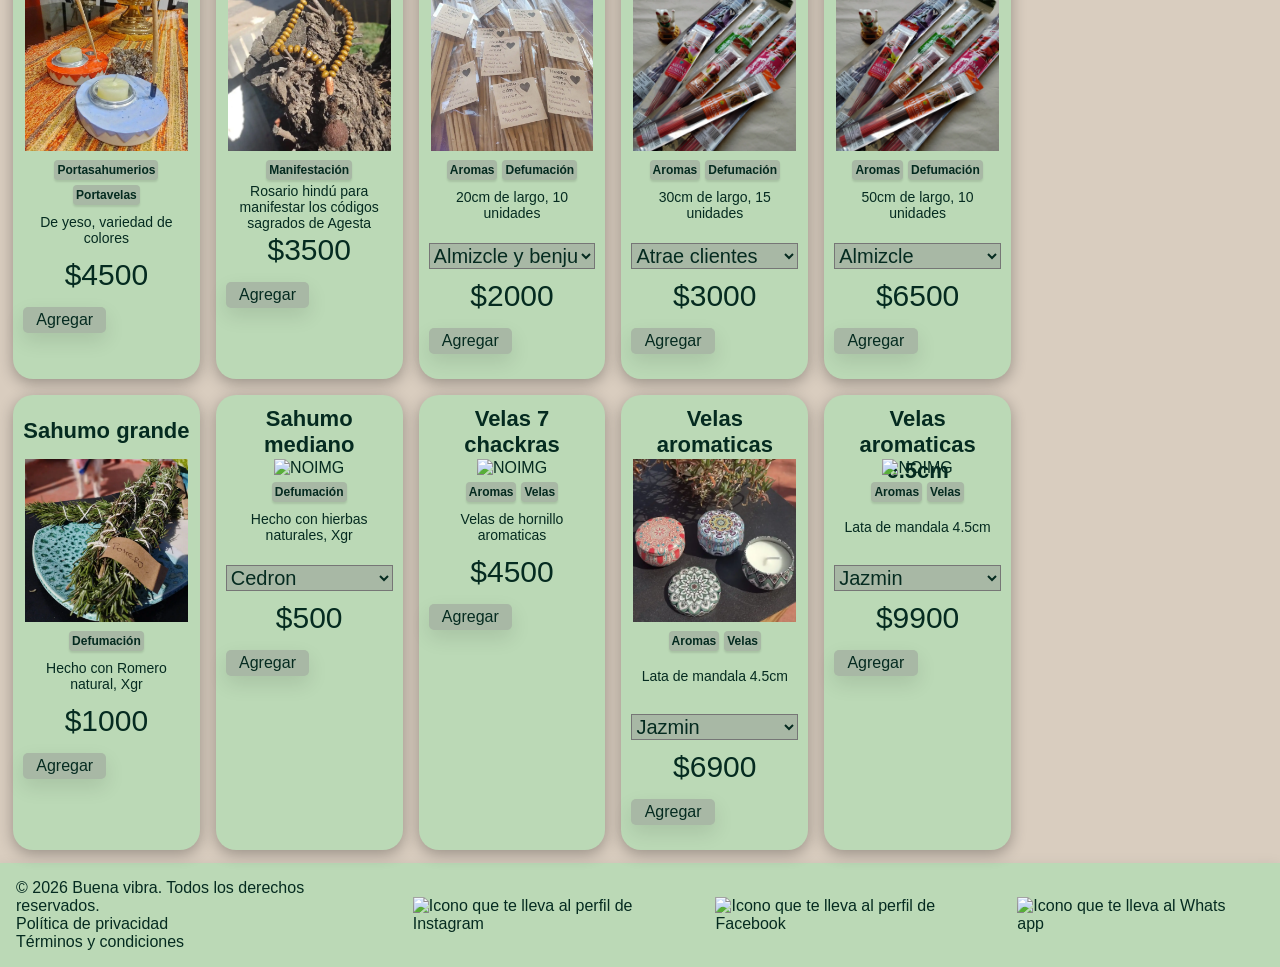
==== commit 8d5331f9: "Creacion de carrito en responsive phone" ====
--- a/index.html
+++ b/index.html
@@ -11,6 +11,7 @@
         <link rel="preconnect" href="https://fonts.googleapis.com">
         <link rel="preconnect" href="https://fonts.gstatic.com" crossorigin>
         <link href="https://fonts.googleapis.com/css2?family=Oswald:wght@200..700&display=swap" rel="stylesheet">
+        <link rel="stylesheet" href="https://cdnjs.cloudflare.com/ajax/libs/animate.css/4.1.1/animate.min.css"/>
         <!-- Inclusion del archivo CSS (luego de la fuente y del bootstrap) -->
         <link rel="stylesheet" href="css/estilos.css">
         <!-- CSS de libreria toastify -->
@@ -26,7 +27,7 @@
         <!-- Header: Titulo y lista de navegacion -->
         <header>
         </header>
-        <main>
+        <main>  
         </main> 
 
         <footer>
--- a/css/estilos.css
+++ b/css/estilos.css
@@ -75,24 +75,27 @@
   align-items: center;
   justify-content: space-between;
 }
-header .logo-colibri {
+header .section-titulo {
+  display: flex;
+  align-items: center;
+}
+header .section-titulo .logo-colibri {
   width: auto;
   height: 4.5rem;
   padding: 0px;
-  margin: 5px 0px;
-}
-header .titulo {
+  margin: 4px 8px;
+}
+header .section-titulo .titulo {
   font-size: 40px;
   font-weight: bold;
-  margin-left: 30px;
 }
 header .seccion-registro {
-  margin-right: 80px;
-  padding: 5px 15px;
+  margin: 0px 20px;
+  padding: 8px 12px;
   border-radius: 8px;
   background-color: #A38A75;
   text-align: center;
-  font-size: 20px;
+  font-size: 18px;
   display: flex;
   justify-content: space-between;
 }
@@ -106,7 +109,6 @@
   border-radius: 5px;
   box-shadow: 0 8px 20px rgba(0, 0, 0, 0.1);
   transition: transform 0.4s ease;
-  padding: 2px 5px;
   font-size: 18px;
   background-color: #A38A75;
   box-shadow: none;
@@ -114,18 +116,12 @@
 header .seccion-registro .boton-registro:hover {
   transform: scale(1.05);
 }
-header .seccion-registro p {
-  align-self: center;
-  font-size: 16px;
-  padding: 6px;
-}
 header .seccion-registro .boton-borrarRegistro {
   align-self: center;
   border: none;
   border-radius: 6px;
-  font-size: 18px;
   padding: 3px 6px;
-  margin-left: 6px;
+  margin-left: 10px;
   background-color: #D9CDBF;
 }
 header .nav-link:hover {
@@ -169,7 +165,10 @@
 }
 main .section-product {
   grid-column: 1;
-  margin: 10px;
+  margin: 5px;
+}
+main .section-product .div-titulo .boton-carrito-phone {
+  display: none;
 }
 main .section-product .section-categorias {
   display: flex;
@@ -180,14 +179,14 @@
   display: block;
   justify-content: center;
   width: auto;
-  margin: 10px 6px;
+  margin: 4px 6px;
   background-color: #A8B8A5;
   border: none;
   border-radius: 5px;
   box-shadow: 0 8px 20px rgba(0, 0, 0, 0.1);
   transition: transform 0.4s ease;
-  padding: 6px 6px;
-  font-size: 20px;
+  padding: 6px;
+  font-size: 18px;
 }
 main .section-product .section-categorias .boton-categoria:hover {
   transform: scale(1.05);
@@ -198,7 +197,7 @@
 }
 main .section-product .section-cardproduct {
   display: grid;
-  grid-template-columns: repeat(4, 1fr);
+  grid-template-columns: repeat(5, 1fr);
   grid-template-rows: auto;
 }
 main .section-product .section-cardproduct .mensaje-noProductos {
@@ -211,6 +210,11 @@
 main .section-product .section-cardproduct article {
   min-width: 50px;
 }
+main .section-product .section-cardproduct article .div-nombre {
+  height: 50px;
+  align-content: center;
+  margin: 1px 0px;
+}
 main .section-product .section-cardproduct article .imagen-producto {
   width: 100%;
   height: auto;
@@ -218,8 +222,28 @@
   aspect-ratio: 1/1;
   object-fit: cover;
 }
-main .section-product .section-cardproduct article .descripcion-producto {
-  font-size: 16px;
+main .section-product .section-cardproduct article .div-categoria {
+  justify-content: center;
+  align-content: center;
+  margin: 3px;
+  display: flex;
+  flex-wrap: wrap;
+  gap: 5px;
+}
+main .section-product .section-cardproduct article .div-categoria .tag-categoria {
+  font-size: 12px;
+  font-weight: bold;
+  background-color: #A8B8A5;
+  padding: 3px;
+  box-shadow: 0 2px 2px rgba(0, 0, 0, 0.1);
+  border-radius: 4px;
+}
+main .section-product .section-cardproduct article .div-descripcion {
+  height: 50px;
+  align-content: center;
+}
+main .section-product .section-cardproduct article .div-descripcion .descripcion-producto {
+  font-size: 14px;
   margin-bottom: 6px;
 }
 main .section-product .section-cardproduct article .variedad-producto {
@@ -296,9 +320,8 @@
   justify-items: center;
 }
 main .section-carrito .body-carrito .card-carrito .div-botones .boton-eliminar {
-  width: 60%;
-  height: 70%;
-  margin: 2px 0px;
+  width: 25px;
+  height: 20px;
   border-radius: 6px;
   background-color: #A8B8A5;
 }
@@ -306,9 +329,8 @@
   transform: scale(1.05);
 }
 main .section-carrito .body-carrito .card-carrito .div-botones .boton-carrito {
-  width: 90%;
-  height: 90%;
-  margin: 1px 0px;
+  width: 30px;
+  height: 25px;
   border-radius: 6px;
 }
 main .section-carrito .body-carrito .card-carrito .div-botones .boton-carrito:hover {
@@ -328,76 +350,142 @@
   box-shadow: 0 8px 20px rgba(0, 0, 0, 0.1);
   transition: transform 0.4s ease;
   padding: 5px 8px;
+  font-size: 18px;
 }
 main .section-carrito .footer-carrito .boton-enviar:hover {
   transform: translateY(-2px);
 }
 
-@media (max-width: 1050px) and (min-width: 600px) {
-  .main-productos {
-    display: grid;
-    grid-template-columns: 20% 80%;
+@media (max-width: 1024px) and (min-width: 600px) {
+  h3 {
+    font-size: 18px;
+  }
+  h4 {
+    font-size: 16px;
+  }
+  main {
+    grid-template-columns: 75% 25%;
     grid-template-rows: 1;
   }
-  .main-productos .sidebar {
-    display: block;
-    grid-column: 1;
-  }
-  .main-productos .boton-categorias {
-    display: none;
-  }
-  .main-productos .section-product {
-    grid-column: 2;
-  }
-  .main-productos .section-product .section-cardproduct {
-    display: grid;
-    grid-template-columns: repeat(2, 1fr);
+  main .section-product .section-cardproduct {
+    grid-template-columns: repeat(3, 1fr);
     grid-template-rows: auto;
   }
-  .main-productos .section-product .section-cardproduct .nombre-producto {
+  main .section-product .section-cardproduct article .div-descripcion {
+    height: auto;
+    margin: 10px;
+  }
+  main .section-product .section-cardproduct article .variedad-producto {
+    font-size: 14px;
+  }
+  main .section-carrito .body-carrito .card-carrito {
+    grid-template-columns: 80% 20%;
+    grid-template-rows: 1;
+  }
+}
+@media (max-width: 600px) {
+  h1 {
+    font-size: 34px;
+  }
+  h3 {
     font-size: 20px;
   }
-  .main-productos .section-product .section-cardproduct .precio-producto {
-    font-size: 24px;
-  }
-}
-@media (max-width: 600px) {
-  .header .header-titulo .titulo {
-    font-size: 32px;
-  }
-  .main-productos {
+  h4 {
+    font-size: 16px;
+  }
+  header .section-titulo .titulo {
+    font-size: 36px;
+  }
+  header .section-titulo .logo-colibri {
+    height: 3rem;
+  }
+  header .seccion-registro {
+    margin: 0px 10px;
+    padding: 8px;
+    font-size: 14px;
+    align-items: center;
+  }
+  main {
     display: flex;
-    flex-direction: column;
-  }
-  .main-productos .sidebar {
-    display: none;
-  }
-  .main-productos .boton-categorias {
+  }
+  main .section-product .div-titulo {
+    display: flex;
+    justify-content: space-between;
+    align-items: center;
+    margin: 2px 20px;
+  }
+  main .section-product .div-titulo .boton-carrito-phone {
     display: block;
     justify-content: center;
-    width: 50%;
-    margin: 5px;
+    width: auto;
+    margin: 0px;
     background-color: #A8B8A5;
     border: none;
     border-radius: 5px;
     box-shadow: 0 8px 20px rgba(0, 0, 0, 0.1);
     transition: transform 0.4s ease;
-  }
-  .main-productos .section-product .section-cardproduct {
-    display: flex;
-    flex-direction: column;
-  }
-  .main-productos .section-product .boton-vermas {
-    display: block;
-    justify-content: center;
-    width: 98%;
-    margin: 10px 2px;
-    background-color: #A8B8A5;
-    border: none;
-    border-radius: 5px;
-    box-shadow: 0 8px 20px rgba(0, 0, 0, 0.1);
-    transition: transform 0.4s ease;
-  }
-}
+    padding: 8px 14px;
+    border-radius: 10px;
+    align-self: center;
+  }
+  main .section-product .section-categorias {
+    justify-content: left;
+  }
+  main .section-product .section-categorias .boton-categoria {
+    font-size: 18px;
+    padding: 4px;
+    margin: 5px 4px;
+  }
+  main .section-product .section-cardproduct {
+    grid-template-columns: repeat(2, 1fr);
+    grid-template-rows: auto;
+  }
+  main .section-product .section-cardproduct article .div-nombre {
+    height: auto;
+    margin: 8px;
+  }
+  main .section-product .section-cardproduct article .div-descripcion {
+    height: auto;
+    margin: 8px;
+  }
+  main .section-product .section-cardproduct article .variedad-producto {
+    font-size: 14px;
+  }
+  main .overlay {
+    position: fixed;
+    inset: 0;
+    background: rgba(0, 0, 0, 0.5);
+    z-index: 200;
+    opacity: 0;
+    pointer-events: none;
+    transition: opacity 0.3s;
+  }
+  main .overlay.visible {
+    opacity: 1;
+    pointer-events: all;
+  }
+  main .section-carrito {
+    z-index: 300;
+    background-color: #D9CDBF;
+    position: fixed;
+    top: 0;
+    right: 0;
+    height: 100vh;
+    transform: translateX(100%);
+    transition: transform 0.3s ease;
+  }
+  main .section-carrito.abierto {
+    transform: translateX(0%);
+  }
+  main .section-carrito .body-carrito .card-carrito {
+    grid-template-columns: 80% 20%;
+    grid-template-rows: 1;
+  }
+}
+/*
+*{
+  outline:1px solid red;
+}
+*/
 
 /*# sourceMappingURL=estilos.css.map */
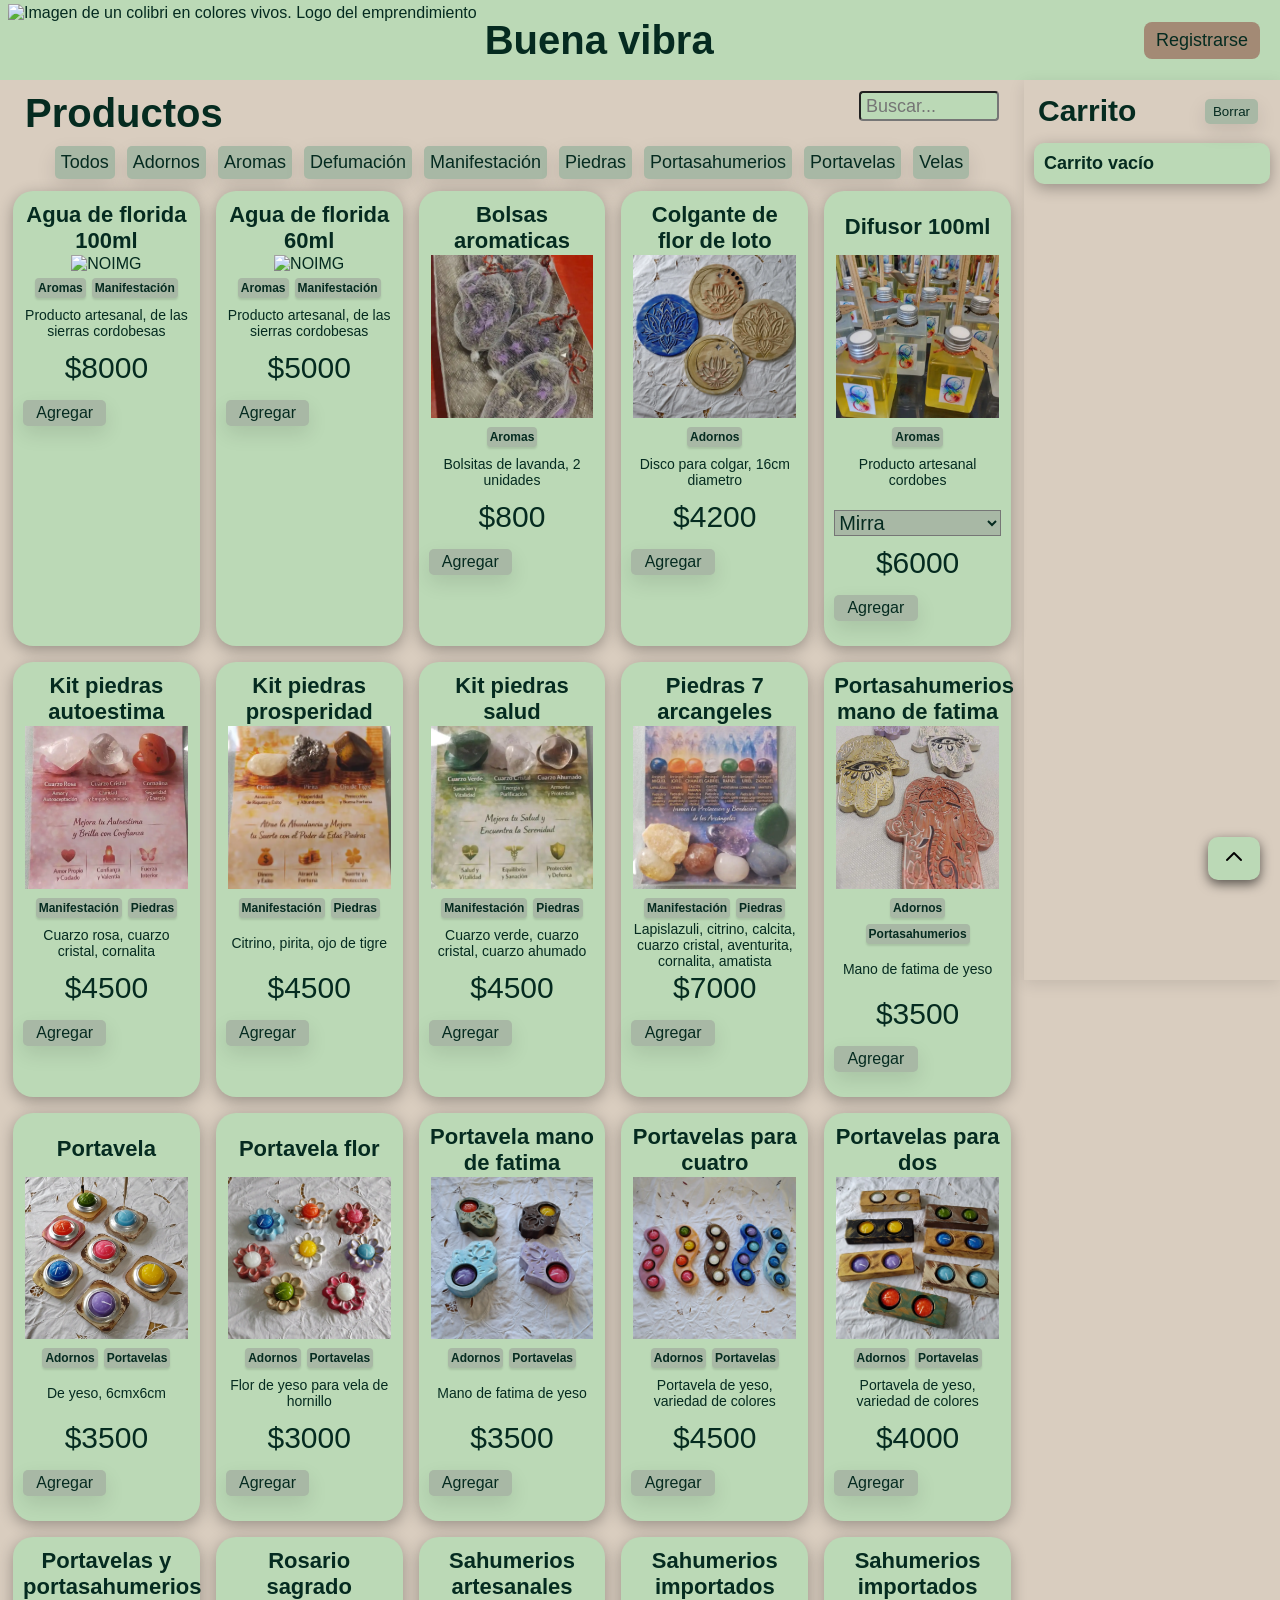
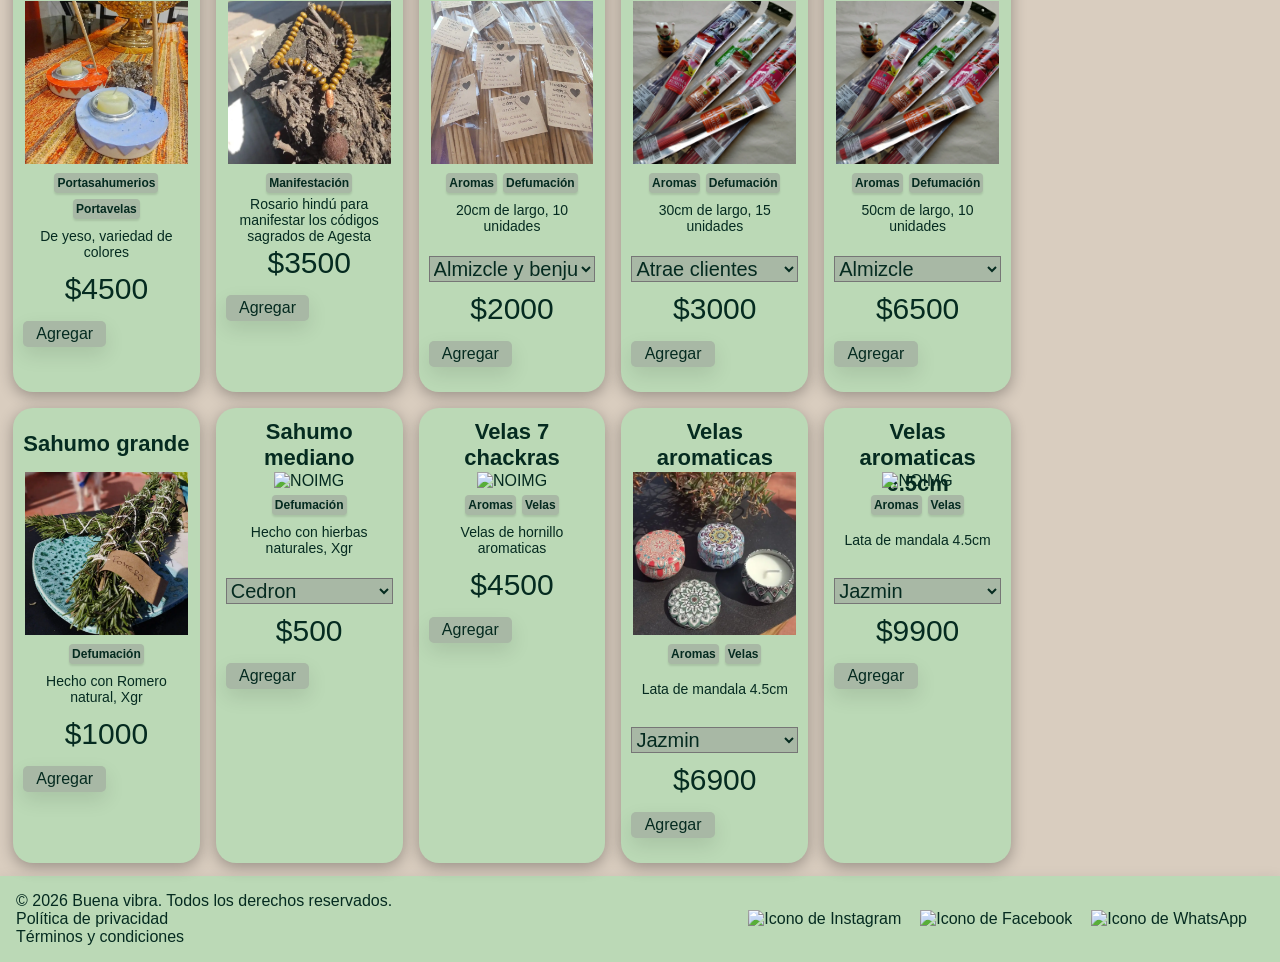
==== commit 7e308298: "Ajustes de escritura en archivos" ====
--- a/index.html
+++ b/index.html
@@ -2,34 +2,25 @@
 <html lang="es">
     <head>
         <meta charset="UTF-8">
-        <meta name="description" content="Productos de tienda online de productos holísticos y bienestar natural.">
-        <meta name="keywords" content="holístico, bienestar, relajación, aromas, velas, difusores, sahumerios, armonía">
-        <meta name="viewport" content="width=device-width, initial-scale=1.0">
         <!-- Logo en la pestaña -->
-        <link rel="icon" href="img/logo_colibri.webp" type="img/logo.png">
+        <link rel="icon" href="img/logo_colibri.webp" type="img/logo.png">    
         <!-- Uso de una fuente externa -->
         <link rel="preconnect" href="https://fonts.googleapis.com">
         <link rel="preconnect" href="https://fonts.gstatic.com" crossorigin>
         <link href="https://fonts.googleapis.com/css2?family=Oswald:wght@200..700&display=swap" rel="stylesheet">
-        <link rel="stylesheet" href="https://cdnjs.cloudflare.com/ajax/libs/animate.css/4.1.1/animate.min.css"/>
-        <!-- Inclusion del archivo CSS (luego de la fuente y del bootstrap) -->
-        <link rel="stylesheet" href="css/estilos.css">
-        <!-- CSS de libreria toastify -->
+        <!-- Inclusion del archivo CSS -->
+        <link rel="stylesheet" href="css/estilos.css">        
+        <!-- CSS de toastify -->
         <link rel="stylesheet" href="https://cdn.jsdelivr.net/npm/toastify-js/src/toastify.min.css">
         <!-- Inclusion del archivo js -->
-        <script src="js/main.js" defer></script>
-
-        <!-- Titulo de la pestaña -->
+        <script src="js/main.js" defer></script>        
         <title>Buena vibra</title>
     </head>
-
     <body>
-        <!-- Header: Titulo y lista de navegacion -->
         <header>
         </header>
         <main>  
         </main> 
-
         <footer>
            <div>
                 <p>© 2026 Buena vibra. Todos los derechos reservados.</p>
@@ -37,11 +28,10 @@
                 <p>Términos y condiciones</p>
             </div>
             <nav>
-                <ul>  
-                    <!-- Uso el atributo ref por sugerencia de seguridad. No coincide los nombres con el de las redes porque estoy en una transicion. No tengo facebook aun. -->
-                    <li><a href="https://www.instagram.com/diezpuntos.lp/" target="_blank" rel="noopener noreferrer"> <img src="img/logo_ig.png" alt="Icono que te lleva al perfil de Instagram" class="social-icon"></a>  </li>
-                    <li><a href="https://www.facebook.com/diezpuntos.lp/" target="_blank" rel="noopener noreferrer"> <img src="img/logo_fb.png" alt="Icono que te lleva al perfil de Facebook" class="social-icon"></a>  </li>
-                    <li><a href="https://wa.me/5492355411161" target="_blank" rel="noopener noreferrer"> <img src="img/logo_wa.png" alt="Icono que te lleva al Whats app" class="social-icon"></a></li>   
+                <ul> 
+                    <li><a href="https://www.instagram.com/diezpuntos.lp/" target="_blank" rel="noopener noreferrer"> <img src="img/logo_ig.png" alt="Icono de Instagram" class="social-icon"></a>  </li>
+                    <li><a href="https://www.facebook.com/diezpuntos.lp/" target="_blank" rel="noopener noreferrer"> <img src="img/logo_fb.png" alt="Icono de Facebook" class="social-icon"></a>  </li>
+                    <li><a href="https://wa.me/5492355411161" target="_blank" rel="noopener noreferrer"> <img src="img/logo_wa.png" alt="Icono de WhatsApp" class="social-icon"></a></li>   
                 </ul>
             </nav>
         </footer>
--- a/css/estilos.css
+++ b/css/estilos.css
@@ -163,12 +163,45 @@
   grid-template-rows: 1;
   min-height: 100vh;
 }
+main .boton-carrito-phone {
+  display: none;
+}
+main .boton-top {
+  display: block;
+  justify-content: center;
+  width: auto;
+  margin: 0px;
+  background-color: #A8B8A5;
+  border: none;
+  border-radius: 5px;
+  box-shadow: 0 8px 20px rgba(0, 0, 0, 0.1);
+  transition: transform 0.4s ease;
+  background-color: #bbd9b6;
+  padding: 8px 14px;
+  border-radius: 10px;
+  align-self: center;
+  position: fixed;
+  bottom: 20px;
+  right: 20px;
+  box-shadow: 0 4px 12px rgba(0, 0, 0, 0.6);
+  z-index: 100;
+}
 main .section-product {
   grid-column: 1;
   margin: 5px;
 }
-main .section-product .div-titulo .boton-carrito-phone {
-  display: none;
+main .section-product .div-titulo {
+  display: flex;
+  justify-content: space-between;
+  align-self: center;
+  margin: 6px 20px;
+}
+main .section-product .div-titulo .filtro-producto {
+  border-radius: 4px;
+  width: 140px;
+  height: 30px;
+  font-size: 18px;
+  background-color: #bbd9b6;
 }
 main .section-product .section-categorias {
   display: flex;
@@ -228,7 +261,7 @@
   margin: 3px;
   display: flex;
   flex-wrap: wrap;
-  gap: 5px;
+  gap: 6px;
 }
 main .section-product .section-cardproduct article .div-categoria .tag-categoria {
   font-size: 12px;
@@ -274,6 +307,19 @@
 }
 main .section-product .section-cardproduct article .boton-agregarCarrito:hover {
   transform: scale(1.05);
+}
+main .overlay {
+  position: fixed;
+  inset: 0;
+  background: rgba(0, 0, 0, 0.5);
+  z-index: 200;
+  opacity: 0;
+  pointer-events: none;
+  transition: opacity 0.3s;
+}
+main .overlay.visible {
+  opacity: 1;
+  pointer-events: all;
 }
 main .section-carrito {
   grid-column: 2;
@@ -408,13 +454,7 @@
   main {
     display: flex;
   }
-  main .section-product .div-titulo {
-    display: flex;
-    justify-content: space-between;
-    align-items: center;
-    margin: 2px 20px;
-  }
-  main .section-product .div-titulo .boton-carrito-phone {
+  main .boton-carrito-phone {
     display: block;
     justify-content: center;
     width: auto;
@@ -424,17 +464,25 @@
     border-radius: 5px;
     box-shadow: 0 8px 20px rgba(0, 0, 0, 0.1);
     transition: transform 0.4s ease;
+    background-color: #A38A75;
     padding: 8px 14px;
     border-radius: 10px;
     align-self: center;
-  }
-  main .section-product .section-categorias {
-    justify-content: left;
+    position: fixed;
+    bottom: 20px;
+    right: 20px;
+    box-shadow: 0 4px 12px rgba(0, 0, 0, 0.6);
+    z-index: 100;
+  }
+  main .boton-top {
+    background-color: #A38A75;
+    bottom: 80px;
+    right: 20px;
   }
   main .section-product .section-categorias .boton-categoria {
     font-size: 18px;
     padding: 4px;
-    margin: 5px 4px;
+    margin: 4px;
   }
   main .section-product .section-cardproduct {
     grid-template-columns: repeat(2, 1fr);
@@ -485,7 +533,6 @@
 /*
 *{
   outline:1px solid red;
-}
-*/
+}*/
 
 /*# sourceMappingURL=estilos.css.map */
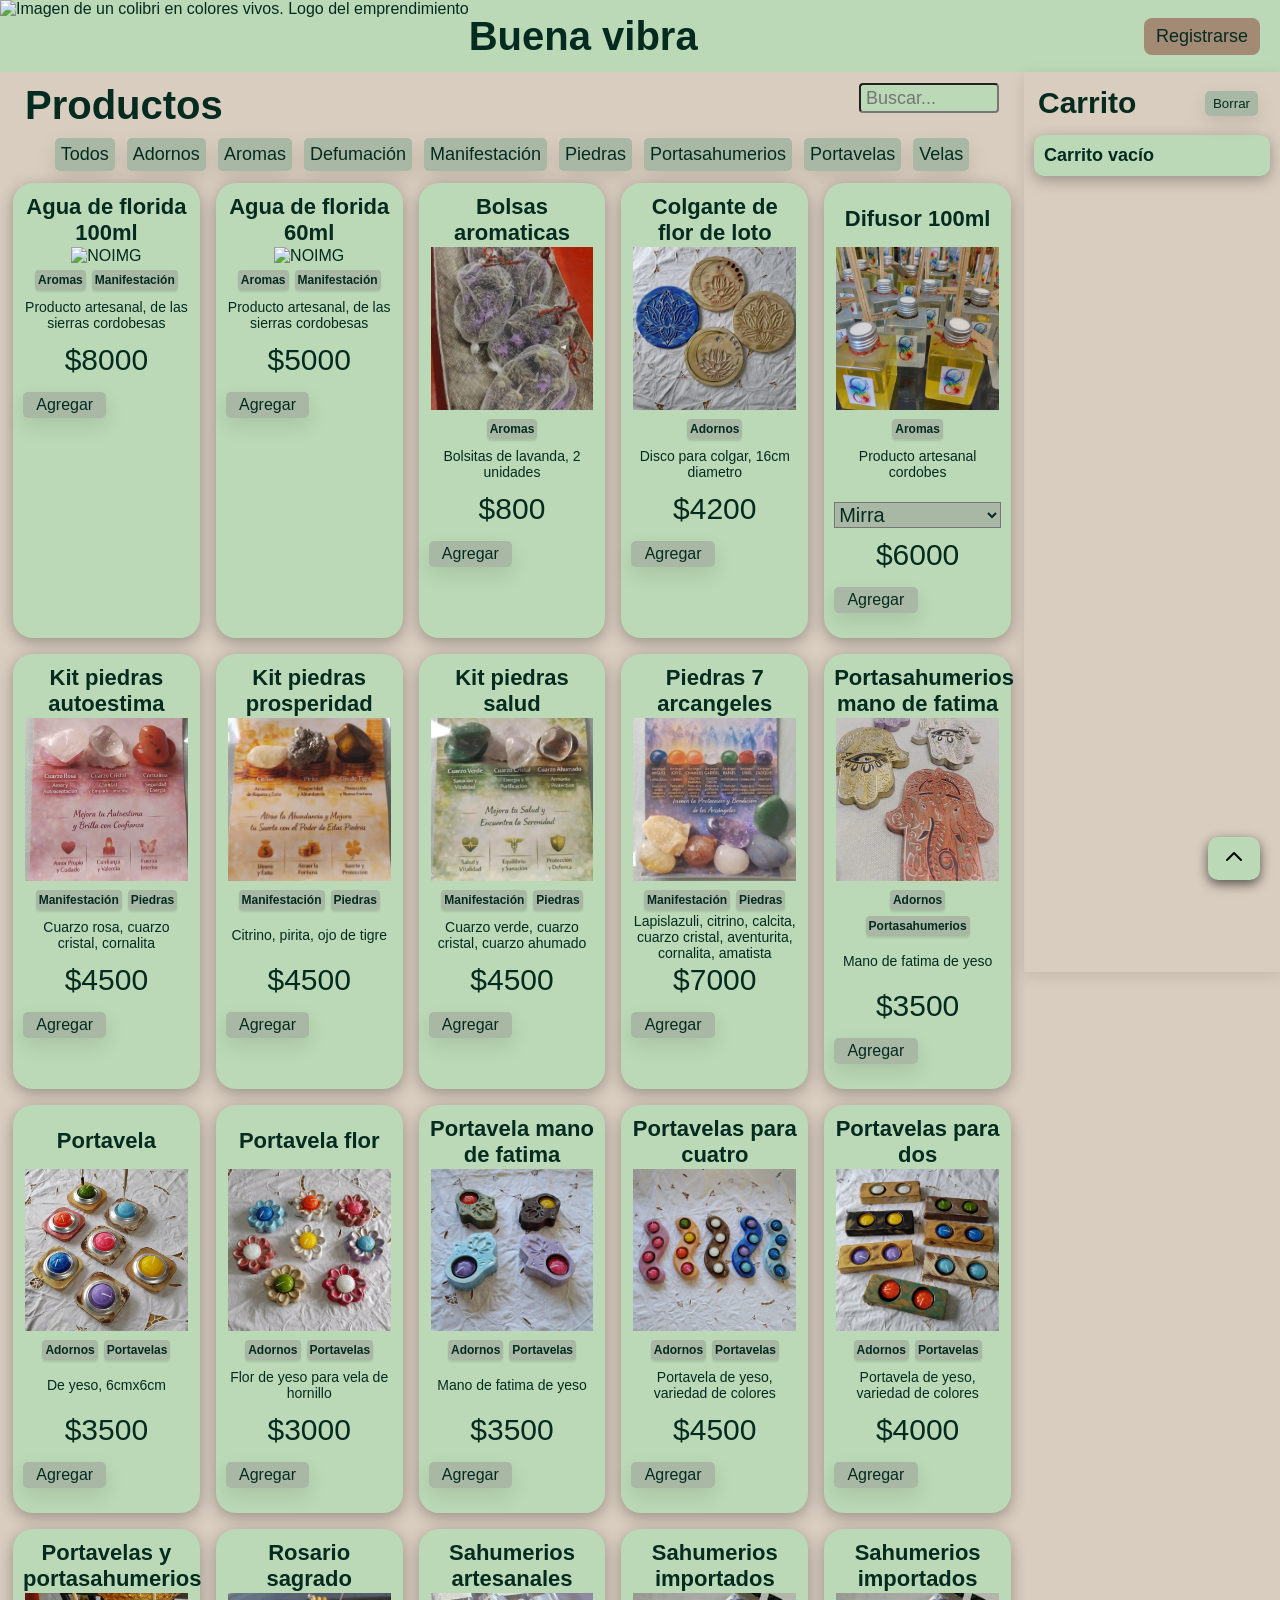
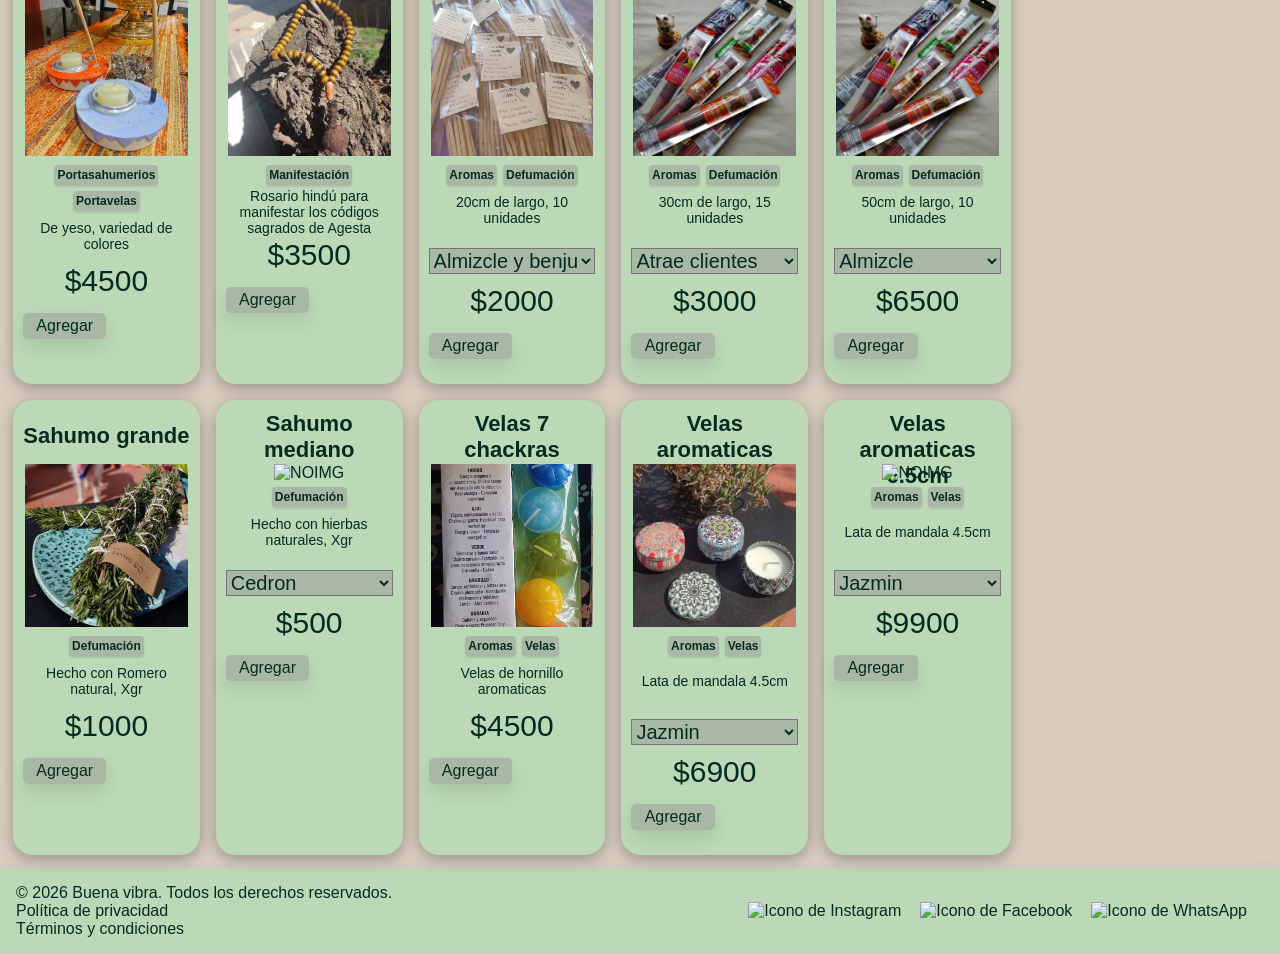
==== commit d3212f3d: "Añadi dimensionar nuevamente+acomode responsive phone" ====
--- a/index.html
+++ b/index.html
@@ -1,19 +1,17 @@
 <!DOCTYPE html>
 <html lang="es">
     <head>
-        <meta charset="UTF-8">
-        <!-- Logo en la pestaña -->
-        <link rel="icon" href="img/logo_colibri.webp" type="img/logo.png">    
+        <meta charset="UTF-8"> 
+        <meta name="viewport" content="width=device-width, initial-scale=1.0">
+        <link rel="icon" href="img/logo_colibri.webp" type="img/logo.png">    <!-- Logo en la pestaña -->
         <!-- Uso de una fuente externa -->
         <link rel="preconnect" href="https://fonts.googleapis.com">
         <link rel="preconnect" href="https://fonts.gstatic.com" crossorigin>
         <link href="https://fonts.googleapis.com/css2?family=Oswald:wght@200..700&display=swap" rel="stylesheet">
-        <!-- Inclusion del archivo CSS -->
-        <link rel="stylesheet" href="css/estilos.css">        
+        <link rel="stylesheet" href="css/estilos.css">        <!-- Inclusion del archivo CSS -->        
         <!-- CSS de toastify -->
         <link rel="stylesheet" href="https://cdn.jsdelivr.net/npm/toastify-js/src/toastify.min.css">
-        <!-- Inclusion del archivo js -->
-        <script src="js/main.js" defer></script>        
+        <script src="js/main.js" defer></script>                <!-- Inclusion del archivo js -->
         <title>Buena vibra</title>
     </head>
     <body>
@@ -38,4 +36,7 @@
         <script src="https://cdn.jsdelivr.net/npm/sweetalert2@11"></script>
         <script type="text/javascript" src="https://cdn.jsdelivr.net/npm/toastify-js"></script>
     </body>
-</html>+</html>
+
+
+
--- a/css/estilos.css
+++ b/css/estilos.css
@@ -1,12 +1,3 @@
-@charset "UTF-8";
-/*
-Verde salvia: #A8B8A5
-Arena: #D9CDBF
-Marrón suave: #A38A75
-Crema: #F3EDE4
-Texto oscuro: #2B2B2B
-
-*/
 h1 {
   font-size: 40px;
   justify-self: center;
@@ -83,7 +74,6 @@
   width: auto;
   height: 4.5rem;
   padding: 0px;
-  margin: 4px 8px;
 }
 header .section-titulo .titulo {
   font-size: 40px;
@@ -123,9 +113,6 @@
   padding: 3px 6px;
   margin-left: 10px;
   background-color: #D9CDBF;
-}
-header .nav-link:hover {
-  text-decoration: underline;
 }
 
 footer {
@@ -326,9 +313,9 @@
   padding: 8px;
   box-shadow: 0 4px 15px rgba(0, 0, 0, 0.1);
   position: sticky;
-  top: 0; /* a qué distancia del tope queda fijo */
-  height: 100vh; /* ocupa toda la altura de la pantalla */
-  overflow-y: auto; /* si el carrito tiene mucho contenido, scrollea internamente */
+  top: 0;
+  height: 100vh;
+  overflow-y: auto;
 }
 main .section-carrito .header-carrito {
   display: flex;
@@ -402,7 +389,7 @@
   transform: translateY(-2px);
 }
 
-@media (max-width: 1024px) and (min-width: 600px) {
+@media (max-width: 1024px) and (min-width: 480px) {
   h3 {
     font-size: 18px;
   }
@@ -429,7 +416,7 @@
     grid-template-rows: 1;
   }
 }
-@media (max-width: 600px) {
+@media (max-width: 480px) {
   h1 {
     font-size: 34px;
   }
@@ -530,9 +517,5 @@
     grid-template-rows: 1;
   }
 }
-/*
-*{
-  outline:1px solid red;
-}*/
 
 /*# sourceMappingURL=estilos.css.map */
